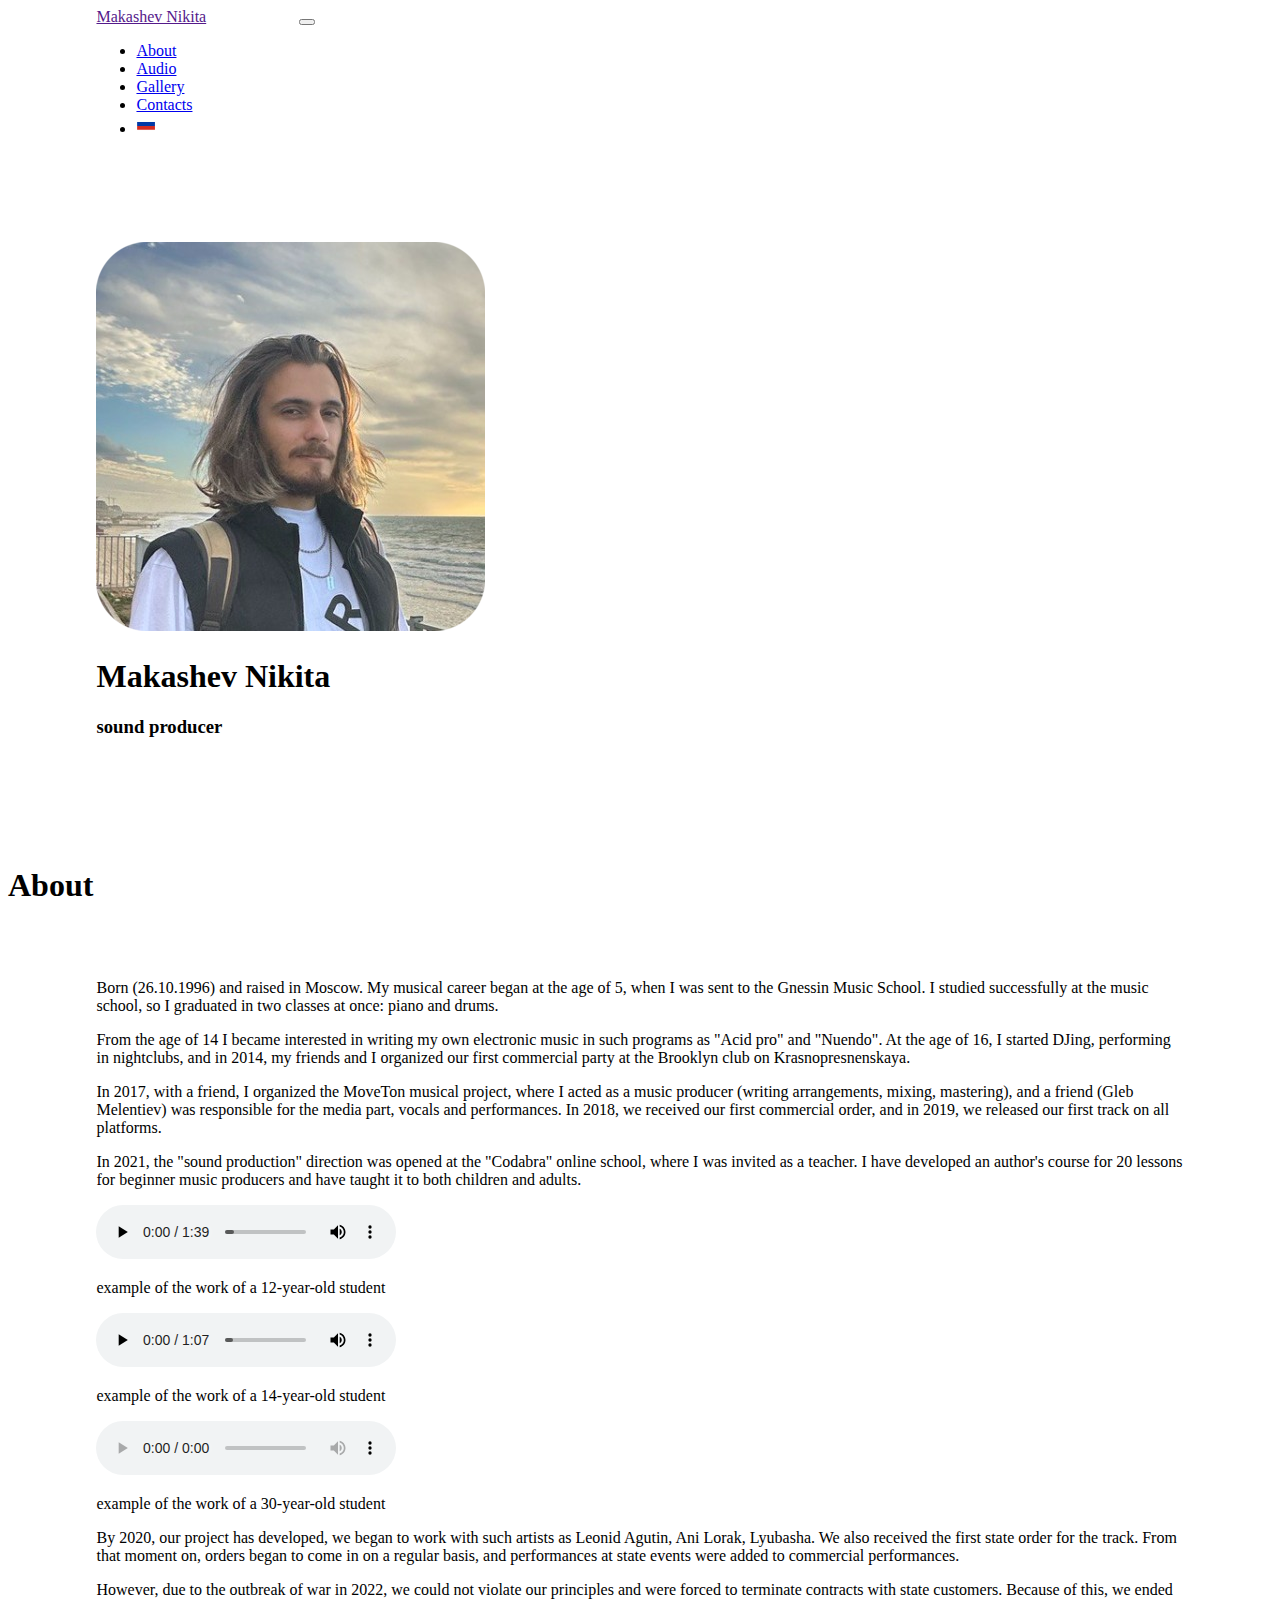
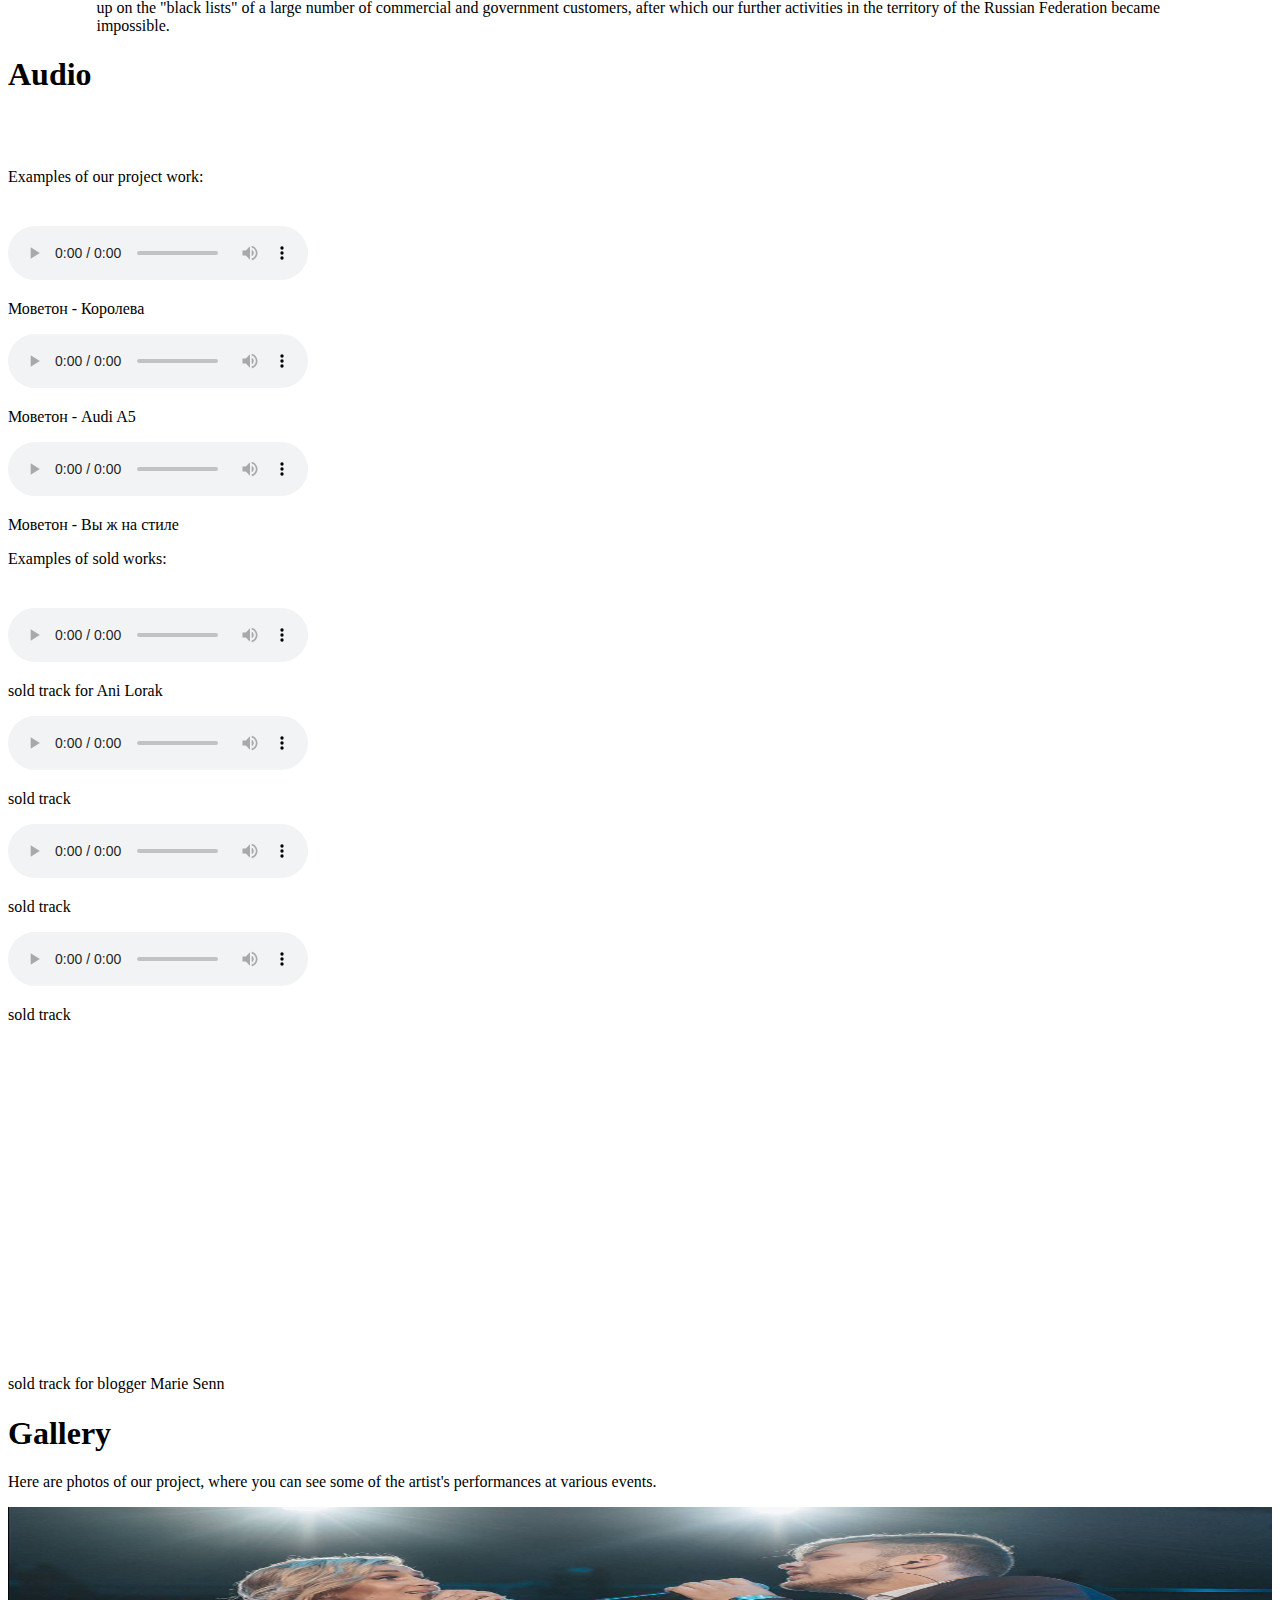
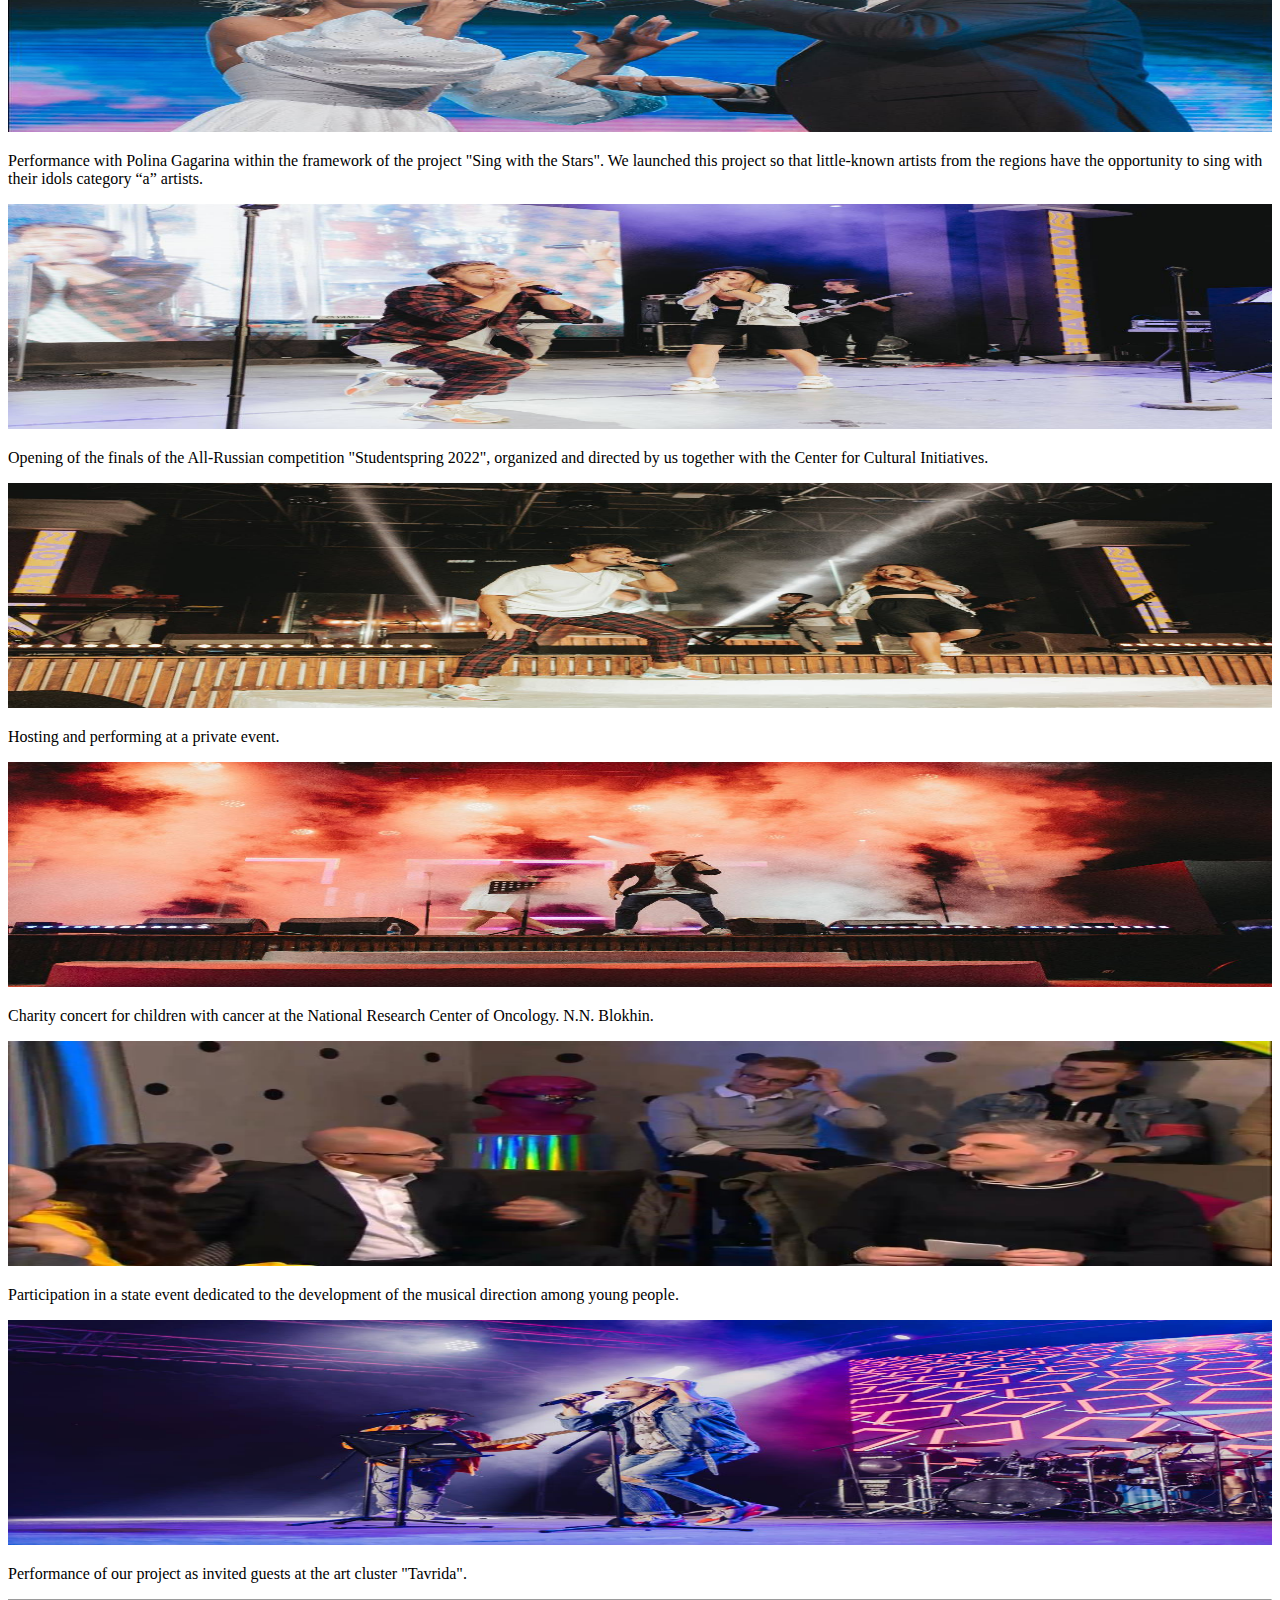
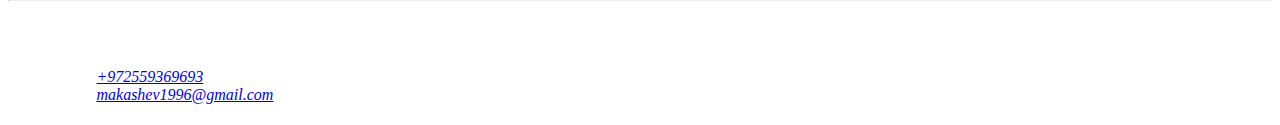
==== index-en.html @ 017f2c9c "add main files" ====
<!DOCTYPE html>
<html>

<head>
    <meta charset="utf-8">
    <title>Makashev</title>
    <link href="https://cdn.jsdelivr.net/npm/bootstrap@5.2.3/dist/css/bootstrap.min.css" rel="stylesheet"
        integrity="sha384-rbsA2VBKQhggwzxH7pPCaAqO46MgnOM80zW1RWuH61DGLwZJEdK2Kadq2F9CUG65" crossorigin="anonymous">
    <script src="https://cdn.jsdelivr.net/npm/bootstrap@5.2.3/dist/js/bootstrap.bundle.min.js"
        integrity="sha384-kenU1KFdBIe4zVF0s0G1M5b4hcpxyD9F7jL+jjXkk+Q2h455rYXK/7HAuoJl+0I4"
        crossorigin="anonymous"></script>
    <link rel="stylesheet" href="css/styles.css">
    <link rel="icon" href="images/favicon.ico">
</head>

<body>

    <nav class='navbar navbar-expand-lg navbar-light bg-light sticky-top'>
        <a class='navbar-brand nav-container' id="title-name" href=''>Makashev Nikita</a>
        <button class="navbar-toggler" type="button" data-bs-toggle="collapse" data-bs-target="#navbarSupportedContent"
            aria-controls="navbarSupportedContent" aria-expanded="false" aria-label="Toggle navigation">
            <span class="navbar-toggler-icon"></span>
        </button>
        <div class='collapse navbar-collapse nav-container' id='navbarSupportedContent'>

            <ul class='navbar-nav ms-auto'>
                <li class='nav-item'>
                    <a class='nav-link' href='#about-container'>About</a>
                </li>
                <li class='nav-item'>
                    <a class='nav-link' href='#audio-container'>Audio</a>
                </li>
                <li class='nav-item'>
                    <a class='nav-link' href='#gallery-container'>Gallery</a>
                </li>
                <li class='nav-item'>
                    <a class='nav-link' href='#contacts-container'>Contacts</a>
                </li>
                <li class='nav-item'>
                    <a class='nav-link' href='index.html'><img src="images/russia.png" alt="ru" height="20px"></a>
                </li>
            </ul>
        </div>
    </nav>


    <div class="top-container bg-light">
        <div class="row flex-lg-row-reverse align-items-center g-5 py-5">
            <div class="col-10 col-sm-8 col-lg-6">
                <img src="images/1172_oooo.plus.png" alt="profile-photo" class="d-block mx-lg-auto img-fluid">
            </div>
            <div class="col-lg-6">
                <h1 class='display-5 fw-bold lh-1 mb-3'>Makashev Nikita</h1>
                <h3>sound producer</h3>
            </div>
        </div>
    </div>



    <div class="py-5 text-center">
        <section class="py-5 text-center container" id="about-container">
            <h1 class="fw-light h1-about">About</h1>
        </section>
        <div class="album py-5 bg-light text-center nav-container">
            <div class="row">
                <div class="col-lg-6">
                    <p class="lead mb-4 text-center">Born (26.10.1996) and raised in Moscow. My musical career began at
                        the
                        age of 5, when I was sent to the Gnessin Music School. I studied successfully at the music
                        school,
                        so I graduated in two classes at once: piano and drums.
                    </p>
                </div>
                <div class="col-lg-6">
                </div>
            </div>
            <div class="row">
                <div class="col-lg-6">
                </div>
                <div class="col-lg-6">
                    <p class="lead mb-4 text-center">From the age of 14 I became interested in writing my own electronic
                        music in such programs as "Acid pro" and "Nuendo". At the age of 16, I started DJing, performing
                        in
                        nightclubs, and in 2014, my friends and I organized our first commercial party at the Brooklyn
                        club
                        on Krasnopresnenskaya.</p>
                </div>
            </div>
            <div class="row">
                <div class="col-lg-6">
                    <p class="lead mb-4 text-center">In 2017, with a friend, I organized the MoveTon musical project,
                        where
                        I acted as a music producer (writing arrangements, mixing, mastering), and a friend (Gleb
                        Melentiev)
                        was responsible for the media part, vocals and performances. In 2018, we received our first
                        commercial order, and in 2019, we released our first track on all platforms.</p>
                </div>
                <div class="col-lg-6">
                </div>
            </div>
            <div class="row">
                <div class="col-lg-6">
                </div>
                <div class="col-lg-6">
                    <p class="lead mb-4 text-center">In 2021, the "sound production" direction was opened at the
                        "Codabra"
                        online school, where I was invited as a teacher. I have developed an author's course for 20
                        lessons
                        for beginner music producers and have taught it to both children and adults.</p>
                    <audio controls>
                        <source src="audio/stulee Phonke.mp3" type="audio/mpeg">
                    </audio>
                    <p class="text-muted text-center">example of the work of a 12-year-old student</p> <audio controls>
                        <source src="audio/Bones_Losee (1).mp3" type="audio/mpeg">
                    </audio>
                    <p class="text-muted text-center">example of the work of a 14-year-old student</p> <audio controls>
                        <source src="audio/marat.mp3" type="audio/mpeg">
                    </audio>
                    <p class="text-muted text-center">example of the work of a 30-year-old student</p>
                </div>
            </div>
            <div class="row">
                <div class="col-lg-6">
                    <p class="lead mb-4 text-center">By 2020, our project has developed, we began to work with such
                        artists as Leonid Agutin, Ani Lorak, Lyubasha. We also received the first state order for the
                        track. From that moment on, orders began to come in on a regular basis, and performances at
                        state events were added to commercial performances.</p>
                </div>
                <div class="col-lg-6">
                </div>
            </div>
            <div class="row">
                <div class="col-lg-6">
                </div>
                <div class="col-lg-6">
                    <p class="lead mb-4 text-center">However, due to the outbreak of war in 2022, we could not violate
                        our
                        principles and were forced to terminate contracts with state customers. Because of this, we
                        ended up
                        on the "black lists" of a large number of commercial and government customers, after which our
                        further activities in the territory of the Russian Federation became impossible.</p>
                </div>
            </div>
        </div>

    </div>
    <div>
        <section class="py-5 text-center container" id="audio-container">
            <h1 class="fw-light h1-about">Audio</h1>
        </section>

        <div class="album py-5 bg-light text-center">
            <div class="container">
                <div class="row">
                    <div class="col-lg-6">
                        <p class="lead text-center header-margin">Examples of our project work:</p>
                        <audio controls>
                            <source src="audio/AUD-20220927-WA0047.mp3" type="audio/mpeg">
                        </audio>
                        <p class="text-muted text-center">Моветон - Королева</p>
                        <audio controls>
                            <source src="audio/Audi A5 mstr (МовеТон).mp3" type="audio/mpeg">
                        </audio>
                        <p class="text-muted text-center">Моветон - Audi A5</p>
                        <audio controls>
                            <source src="audio/Moveton - Вы ж на стиле (master).mp3" type="audio/mpeg">
                        </audio>
                        <p class="text-muted text-center">Моветон - Вы ж на стиле</p>
                    </div>
                    <div class="col-lg-6">
                        <p class="lead text-center header-margin">Examples of sold works:</p>
                        <audio controls>
                            <source src="audio/moric.mp3" type="audio/mpeg">
                        </audio>
                        <p class="text-muted text-center">sold track for Ani Lorak</p>
                        <audio controls>
                            <source src="audio/obezorujen_demo2.mp3" type="audio/mpeg">
                        </audio>
                        <p class="text-muted text-center">sold track</p>
                        <audio controls>
                            <source src="audio/problemy_demo.mp3" type="audio/mpeg">
                        </audio>
                        <p class="text-muted text-center">sold track</p>
                        <audio controls>
                            <source src="audio/Вхлам.mp3" type="audio/mpeg">
                        </audio>
                        <p class="text-muted text-center">sold track</p>
                    </div>
                </div>



                <iframe width="560" height="315" src="https://www.youtube.com/embed/wy8k4wtKGQA"
                    title="YouTube video player" frameborder="0"
                    allow="accelerometer; autoplay; clipboard-write; encrypted-media; gyroscope; picture-in-picture; web-share"
                    allowfullscreen></iframe>
                <p class="text-muted text-center">sold track for blogger Marie Senn</p>
            </div>
        </div>
    </div>

    <main>

        <section class="py-5 text-center container" id="gallery-container">
            <div class="row py-lg-5">
                <div class="col-lg-6 col-md-8 mx-auto">
                    <h1 class="fw-light">Gallery</h1>
                    <p class="lead text-muted">Here are photos of our project, where you can see some of the artist's
                        performances at various events.</p>

                </div>
            </div>
        </section>

        <div class="album py-5 bg-light">
            <div class="container">

                <div class="row row-cols-1 row-cols-sm-2 row-cols-md-3 g-3">
                    <div class="col">
                        <div class="card shadow-sm">
                            <img src="images/Photo 1.jpg" alt="gagarina" class="scale rounded" width="100%"
                                height="225">

                            <div class="card-body">
                                <p class="card-text">Performance with Polina Gagarina within the framework of the
                                    project "Sing with the Stars". We launched this project so that little-known artists
                                    from the regions have the opportunity to sing with their idols category “a” artists.
                                </p>

                            </div>
                        </div>
                    </div>
                    <div class="col">
                        <div class="card shadow-sm">
                            <img src="images/msg671418283-160992.jpg" alt="qqq" class="scale rounded" width="100%"
                                height="225">

                            <div class="card-body">
                                <p class="card-text">Opening of the finals of the All-Russian competition "Studentspring
                                    2022", organized and directed by us together with the Center for Cultural
                                    Initiatives.</p>

                            </div>
                        </div>
                    </div>
                    <div class="col">
                        <div class="card shadow-sm">
                            <img src="images/msg671418283-160993.jpg" alt="www" class="scale rounded" width="100%"
                                height="225">

                            <div class="card-body">
                                <p class="card-text">Hosting and performing at a private event.</p>

                            </div>
                        </div>
                    </div>

                    <div class="col">
                        <div class="card shadow-sm">
                            <img src="images/msg671418283-160994.jpg" alt="eee" class="scale rounded" width="100%"
                                height="225">

                            <div class="card-body">
                                <p class="card-text">Charity concert for children with cancer at the National Research
                                    Center of Oncology. N.N. Blokhin.</p>

                            </div>
                        </div>
                    </div>
                    <div class="col">
                        <div class="card shadow-sm">
                            <img src="images/photo1676751875.jpeg" alt="rrr" class="scale rounded" width="100%"
                                height="225">
                            <div class="card-body">
                                <p class="card-text">Participation in a state event dedicated to the development of the
                                    musical direction among young people.</p>

                            </div>
                        </div>
                    </div>
                    <div class="col">
                        <div class="card shadow-sm">
                            <img src="images/msg671418283-160998.jpg" alt="ttt" class="scale rounded" width="100%"
                                height="225">

                            <div class="card-body">
                                <p class="card-text">Performance of our project as invited guests at the art cluster
                                    "Tavrida".</p>

                            </div>
                        </div>
                    </div>
                </div>
            </div>
        </div>

    </main>

    <hr class="hr-margin">

    <div class="bottom-container bg-dark" id="contacts-container">
        <address>
            <strong>Contacts</strong><br>
            Bayit Vagan, 8<br>
            Bat Yam, Israel<br>
            <a class="links" href="tel:+972559369693"><em>+972559369693</em></a><br>
            <a href="mailto:makashev1996@gmail.com">makashev1996@gmail.com</a>
        </address>
    </div>

</body>

</html>
---- css/styles.css ----
.top-container {
    padding: 7% 7%;
}

.scale {
    transition: 1s; /* Время эффекта */
   }

.scale:hover {
    transform: scale(1.5); /* Увеличиваем масштаб */
   }

.h1-about {
    margin-bottom: 75px;
}

.header-margin {
    margin-bottom: 40px;
}

.nav-container {
    padding: 0 7%;
}

.width-container {
    margin-left: 0;
    margin-right: 0;
}

.hr-margin {
    margin: 0;
}

.bottom-container {
    padding: 1% 7%;
    color: white;
}
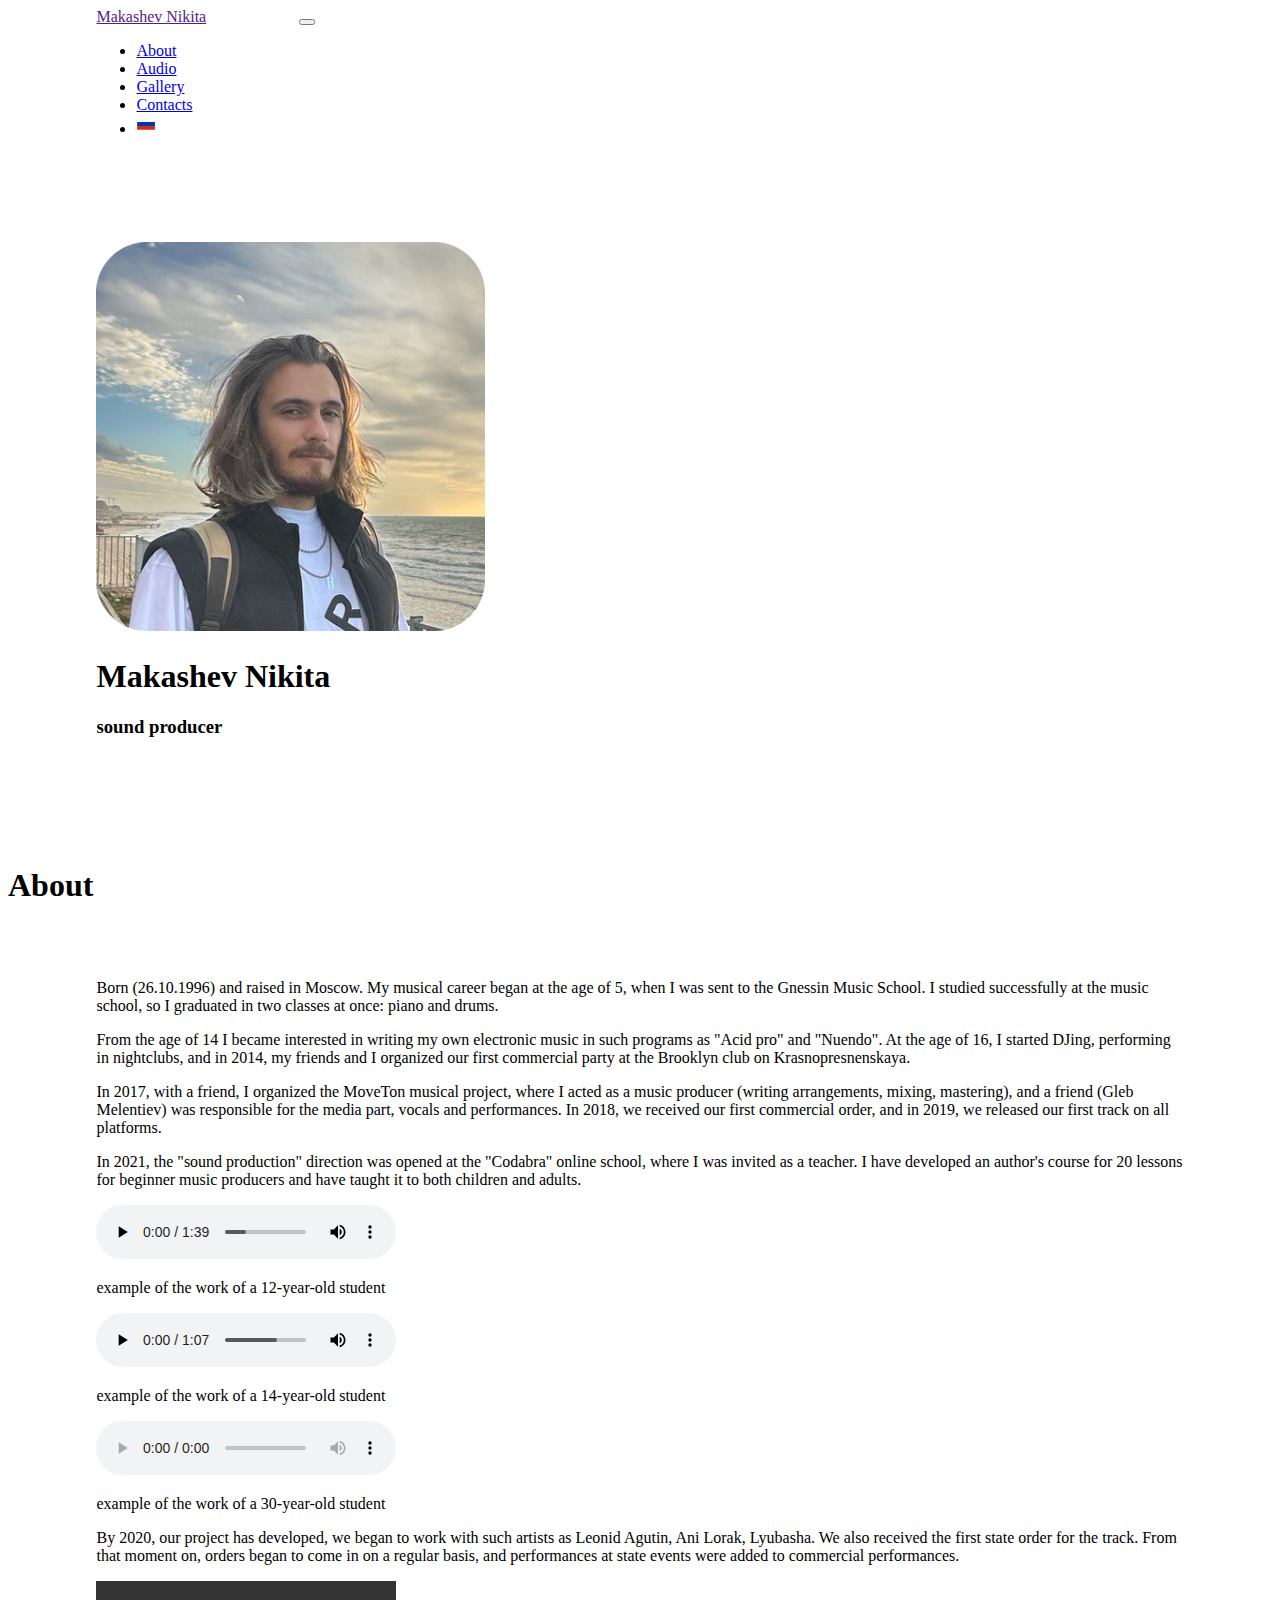
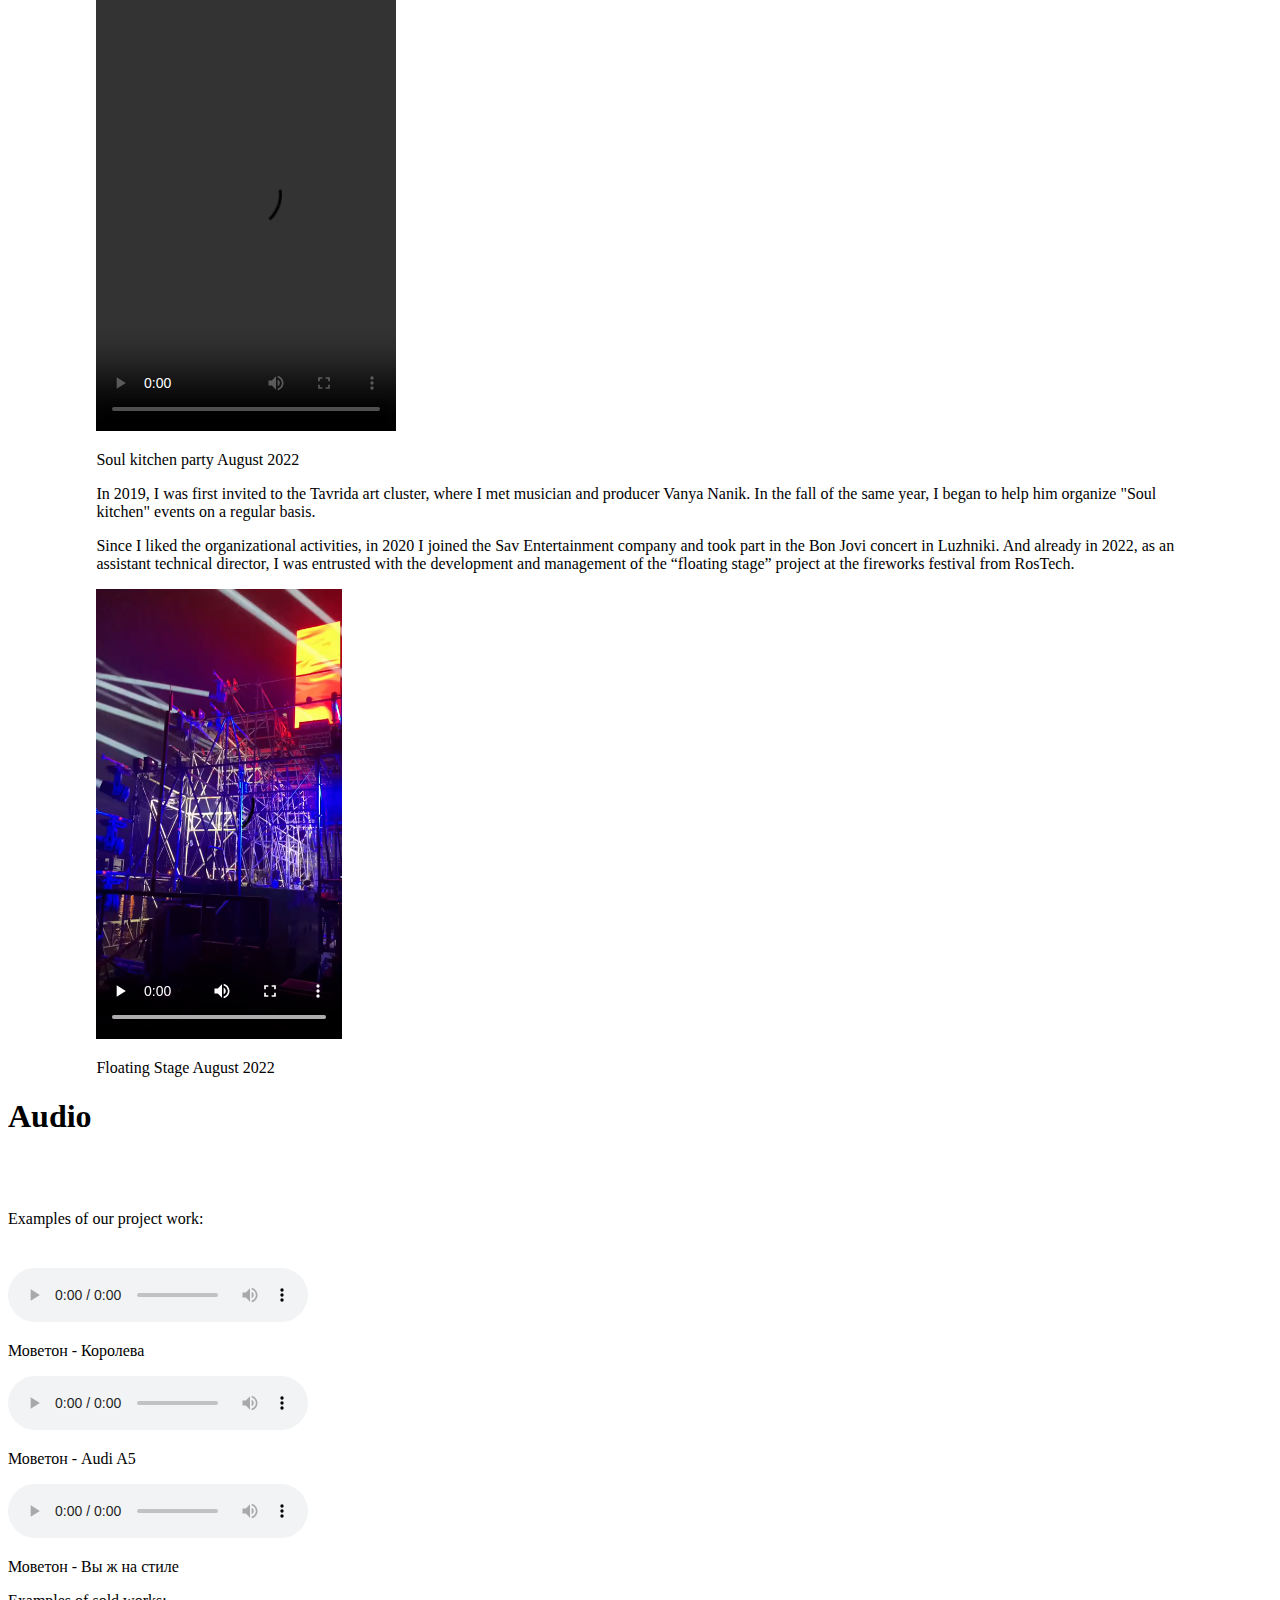
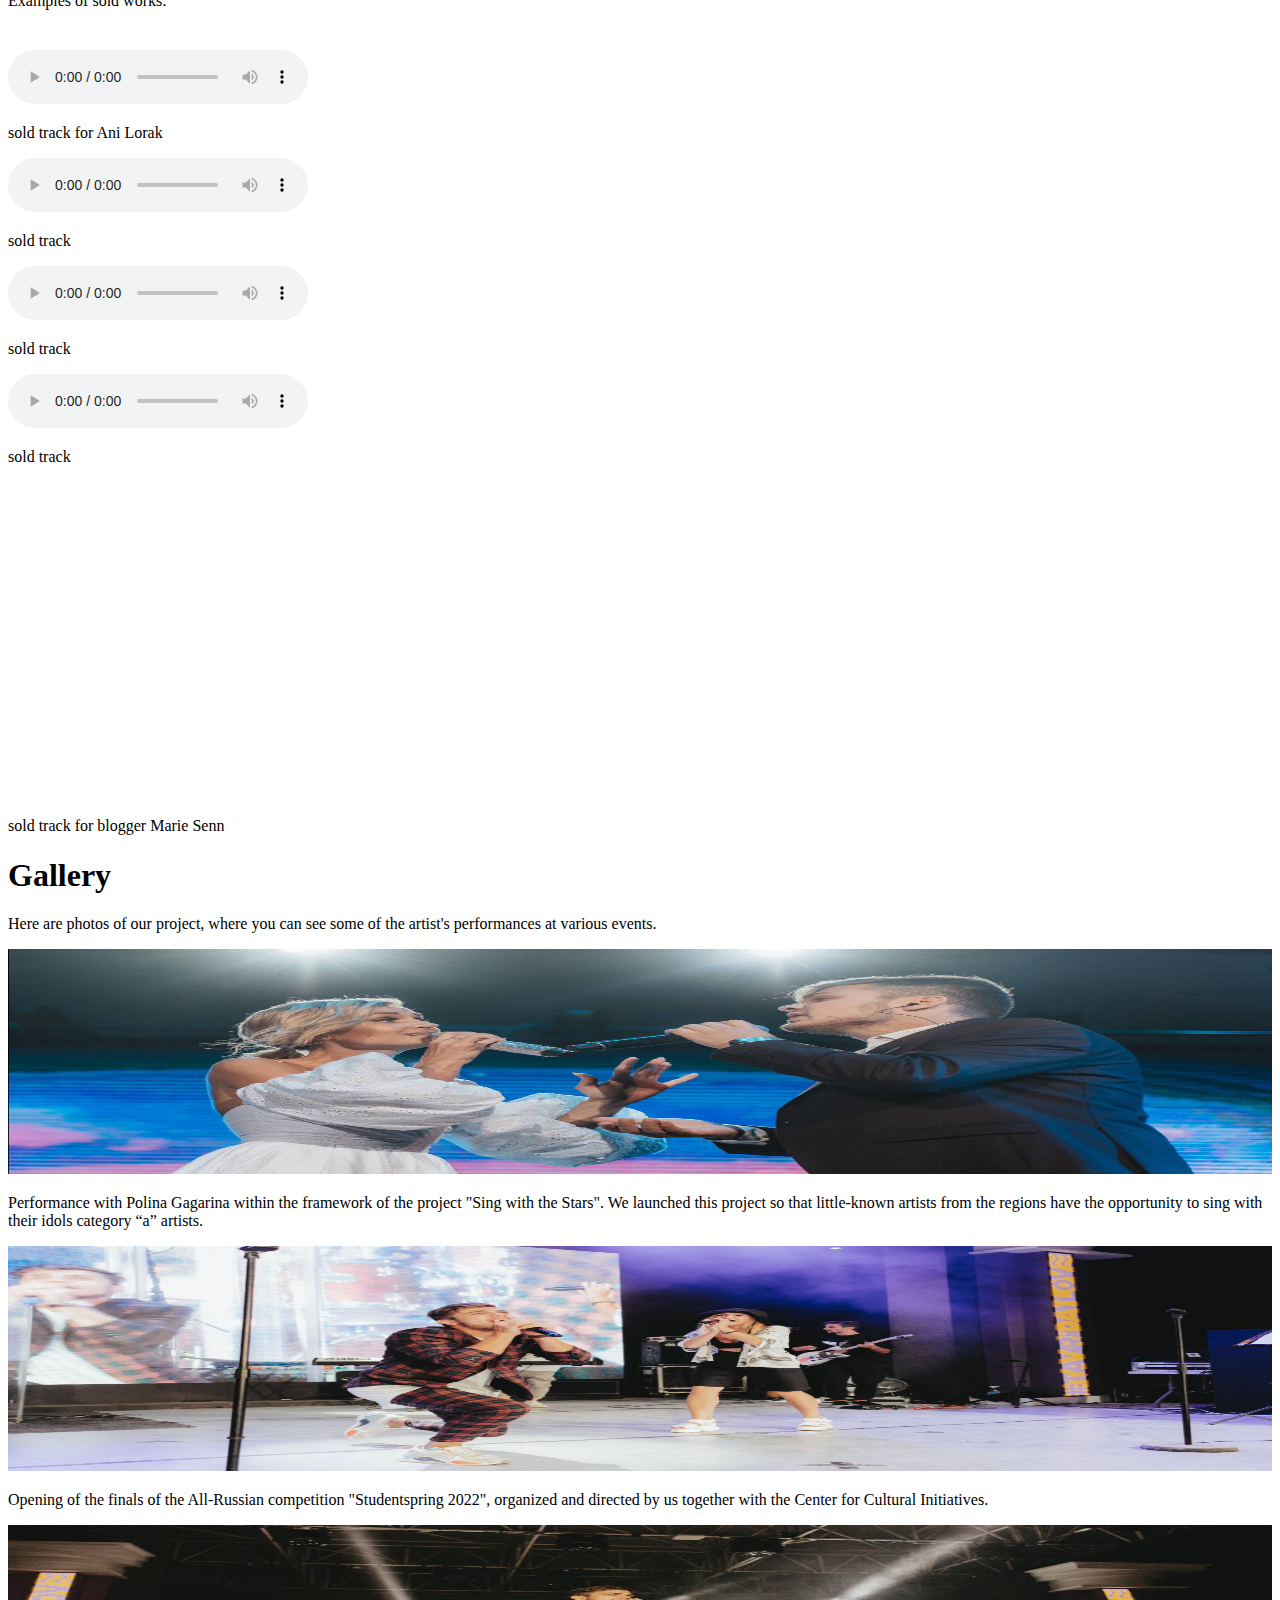
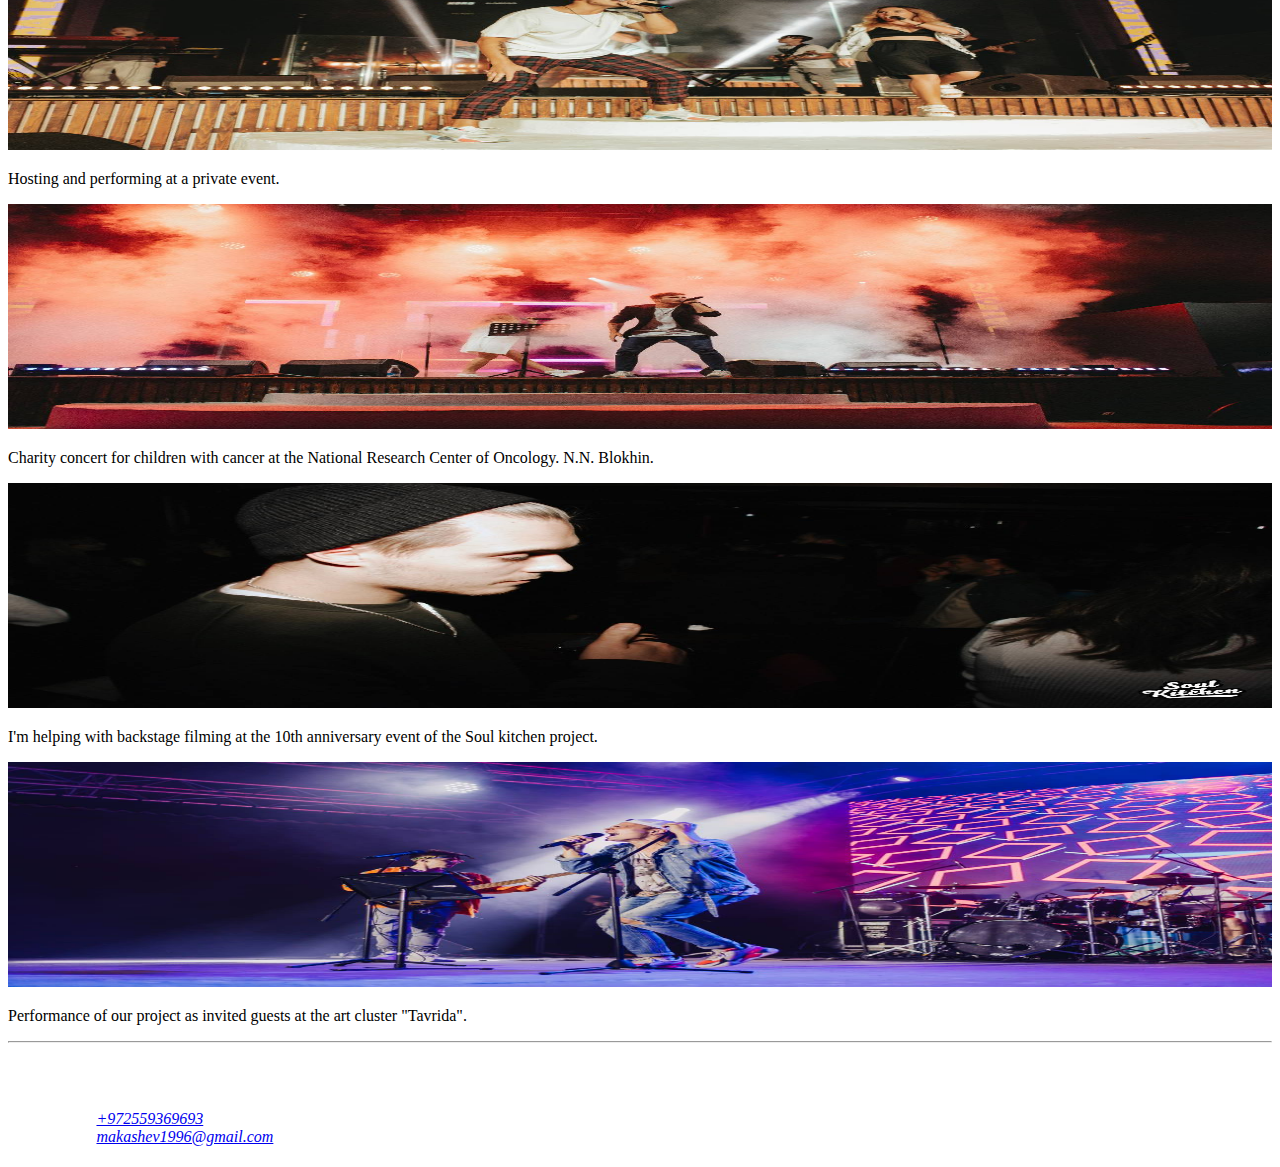
==== commit a3d7d810: "some changes" ====
--- a/index-en.html
+++ b/index-en.html
@@ -132,14 +132,30 @@
             </div>
             <div class="row">
                 <div class="col-lg-6">
-                </div>
-                <div class="col-lg-6">
-                    <p class="lead mb-4 text-center">However, due to the outbreak of war in 2022, we could not violate
-                        our
-                        principles and were forced to terminate contracts with state customers. Because of this, we
-                        ended up
-                        on the "black lists" of a large number of commercial and government customers, after which our
-                        further activities in the territory of the Russian Federation became impossible.</p>
+                    <video controls class="video-nanik">
+                        <source src="video/IMG_0927.mp4" type="video/mp4">
+                    </video>
+                    <p class="text-muted text-center">Soul kitchen party August 2022</p>
+                </div>
+                <div class="col-lg-6">
+                    <p class="lead mb-4 text-center">In 2019, I was first invited to the Tavrida art cluster, where I
+                        met musician and producer Vanya Nanik. In the fall of the same year, I began to help him
+                        organize "Soul kitchen" events on a regular basis.</p>
+                </div>
+            </div>
+            <div class="row">
+                <div class="col-lg-6">
+                    <p class="lead mb-4 text-center">Since I liked the organizational activities, in 2020 I joined the
+                        Sav Entertainment company and took part in the Bon Jovi concert in Luzhniki. And already in
+                        2022, as an assistant technical director, I was entrusted with the development and management of
+                        the “floating stage” project at the fireworks festival from RosTech.
+                    </p>
+                </div>
+                <div class="col-lg-6">
+                    <video controls class="video-nanik">
+                        <source src="video/video5454025488534087635.mp4" type="video/mp4">
+                    </video>
+                    <p class="text-muted text-center">Floating Stage August 2022</p>
                 </div>
             </div>
         </div>
@@ -270,11 +286,11 @@
                     </div>
                     <div class="col">
                         <div class="card shadow-sm">
-                            <img src="images/photo1676751875.jpeg" alt="rrr" class="scale rounded" width="100%"
-                                height="225">
-                            <div class="card-body">
-                                <p class="card-text">Participation in a state event dedicated to the development of the
-                                    musical direction among young people.</p>
+                            <img src="images/msg591767928-163464.jpg" alt="rrr" class="scale rounded" width="100%"
+                                height="225">
+                            <div class="card-body">
+                                <p class="card-text">I'm helping with backstage filming at the 10th anniversary event of
+                                    the Soul kitchen project.</p>
 
                             </div>
                         </div>
--- a/css/styles.css
+++ b/css/styles.css
@@ -35,4 +35,9 @@
 .bottom-container {
     padding: 1% 7%;
     color: white;
+}
+
+.video-nanik {
+    height: 450px;
+    margin: 0;
 }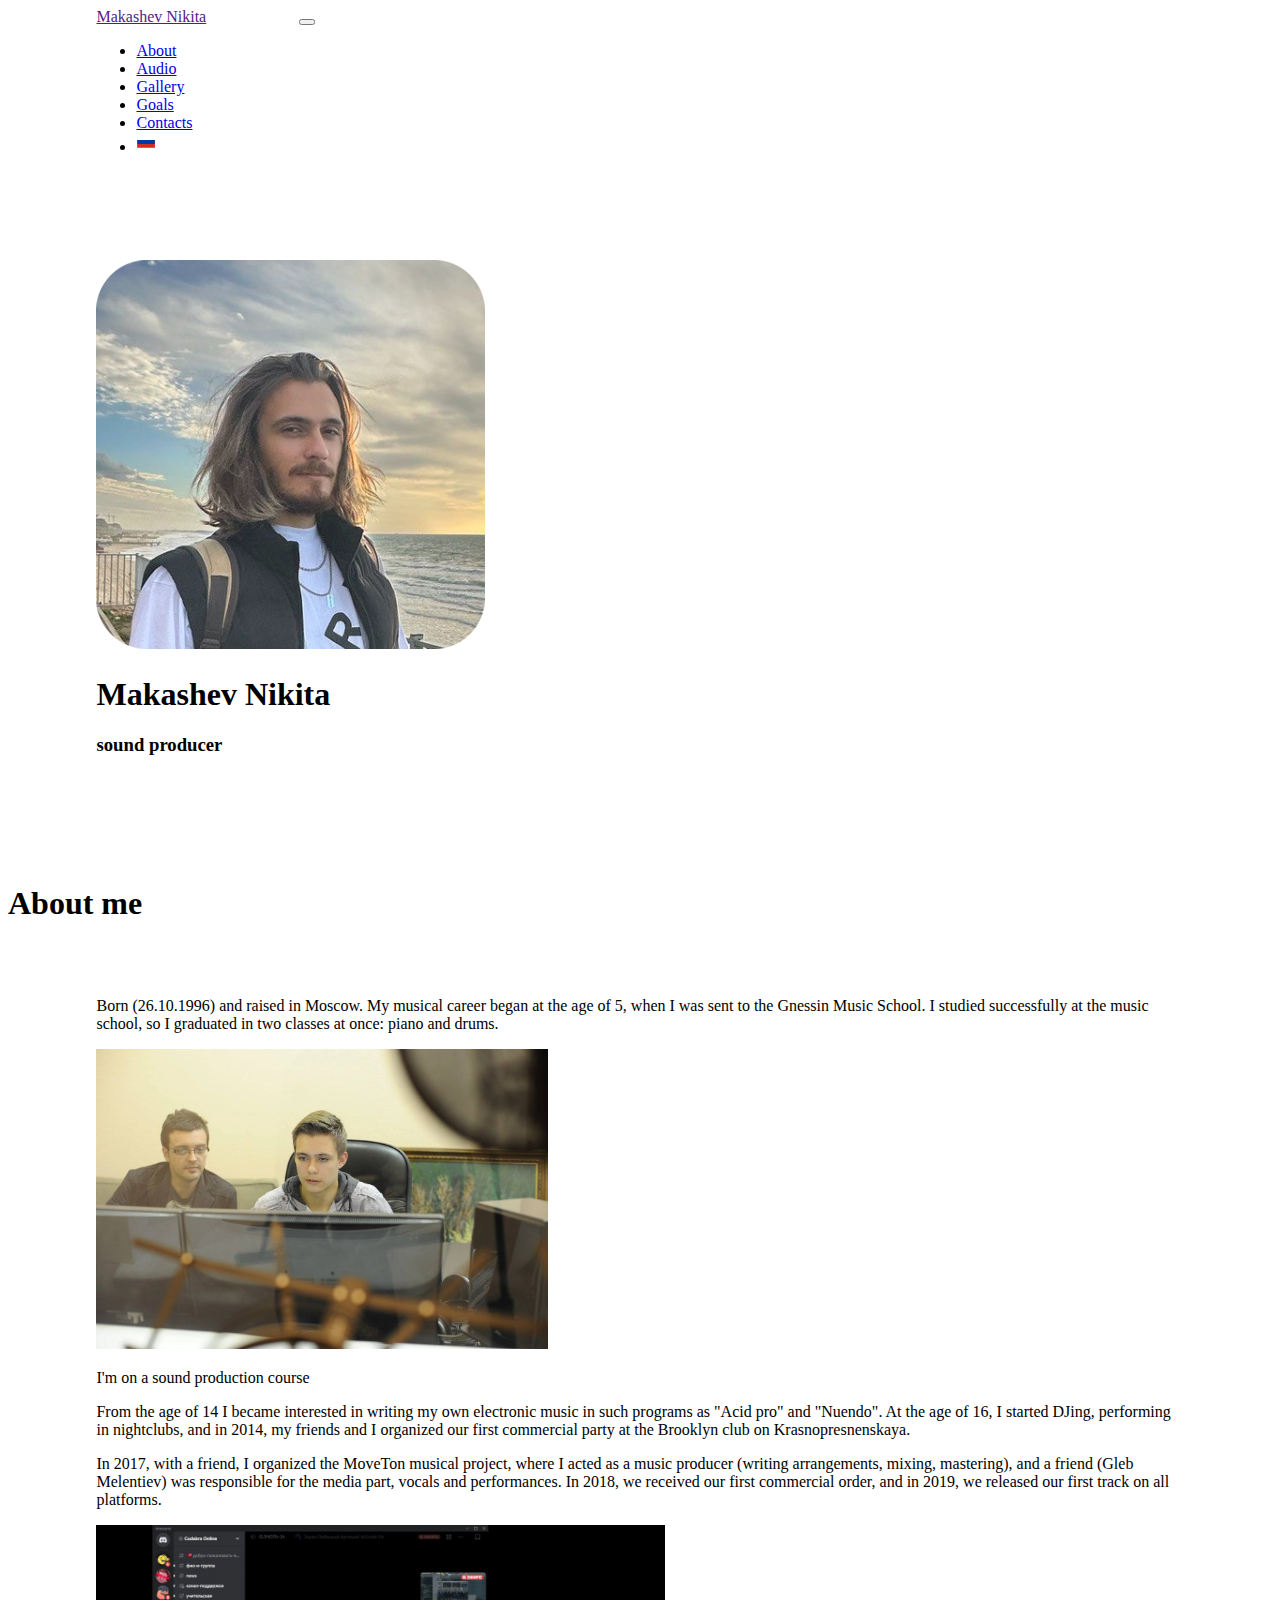
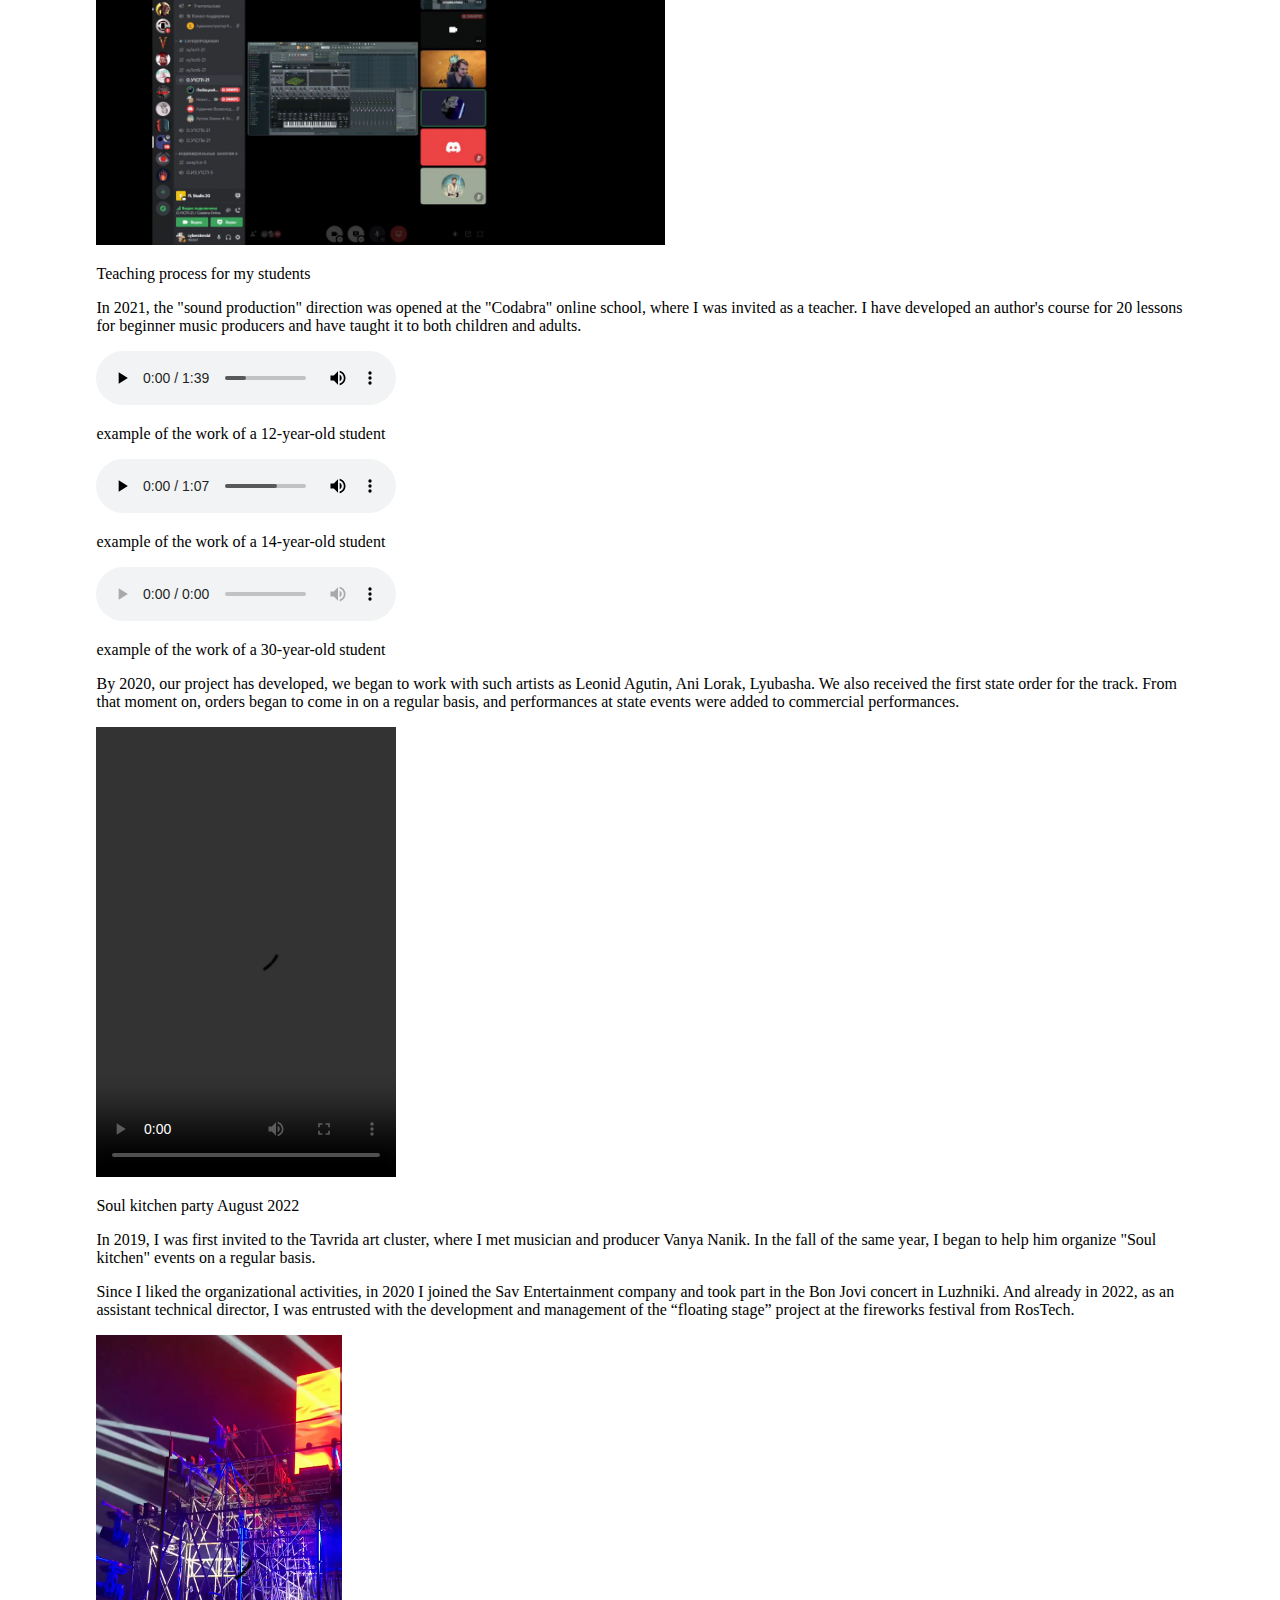
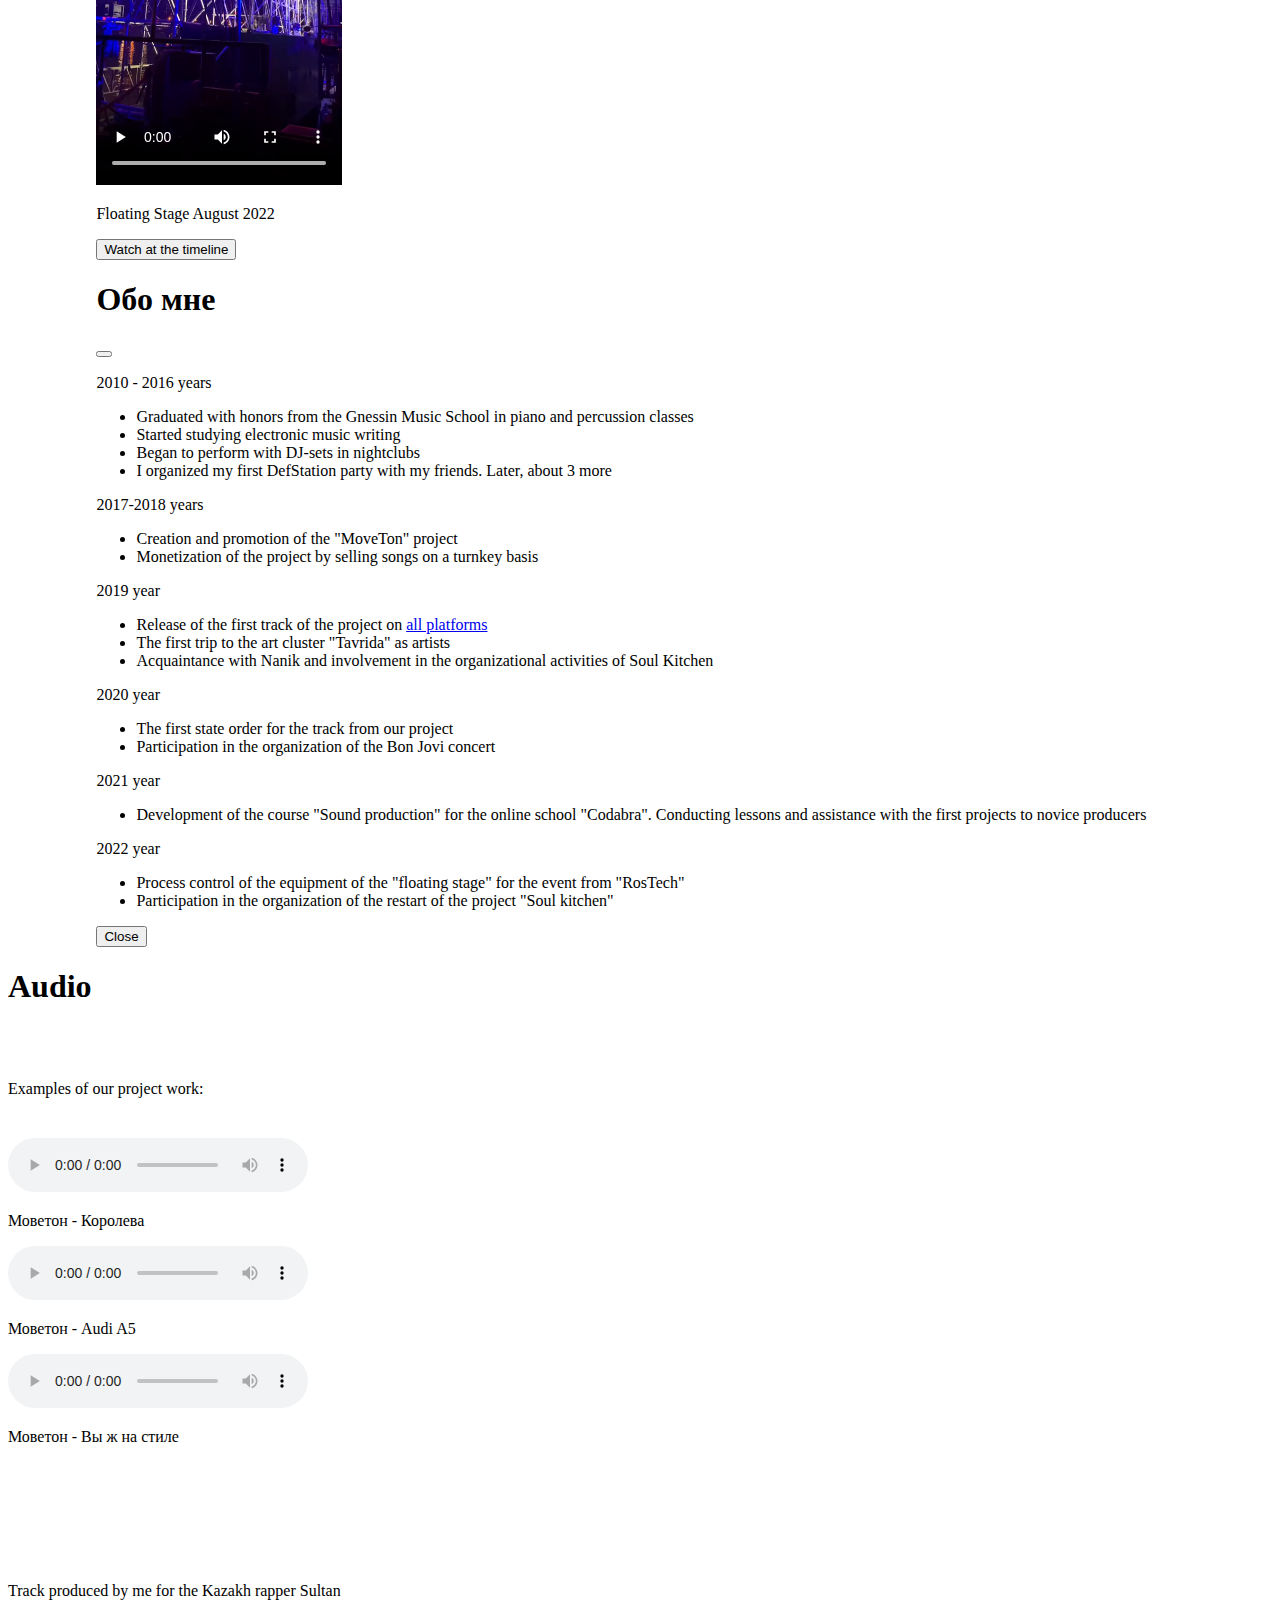
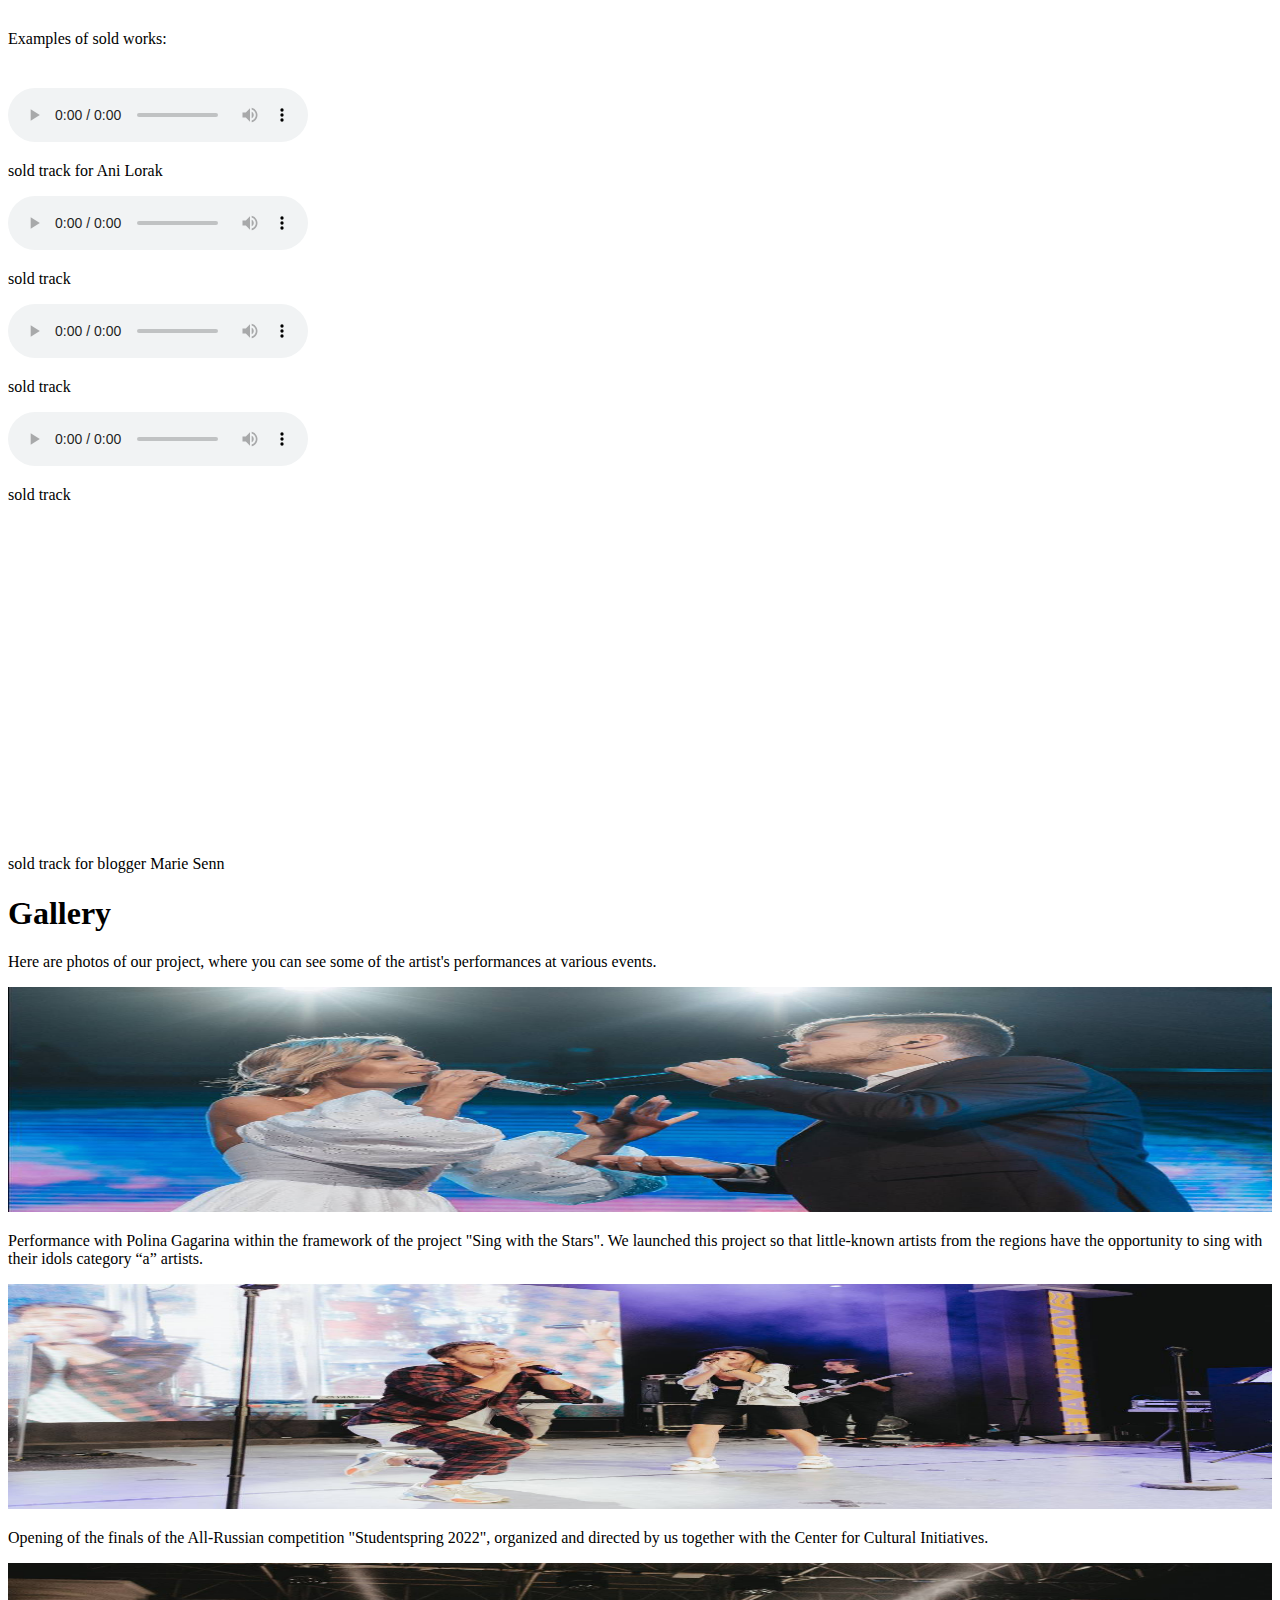
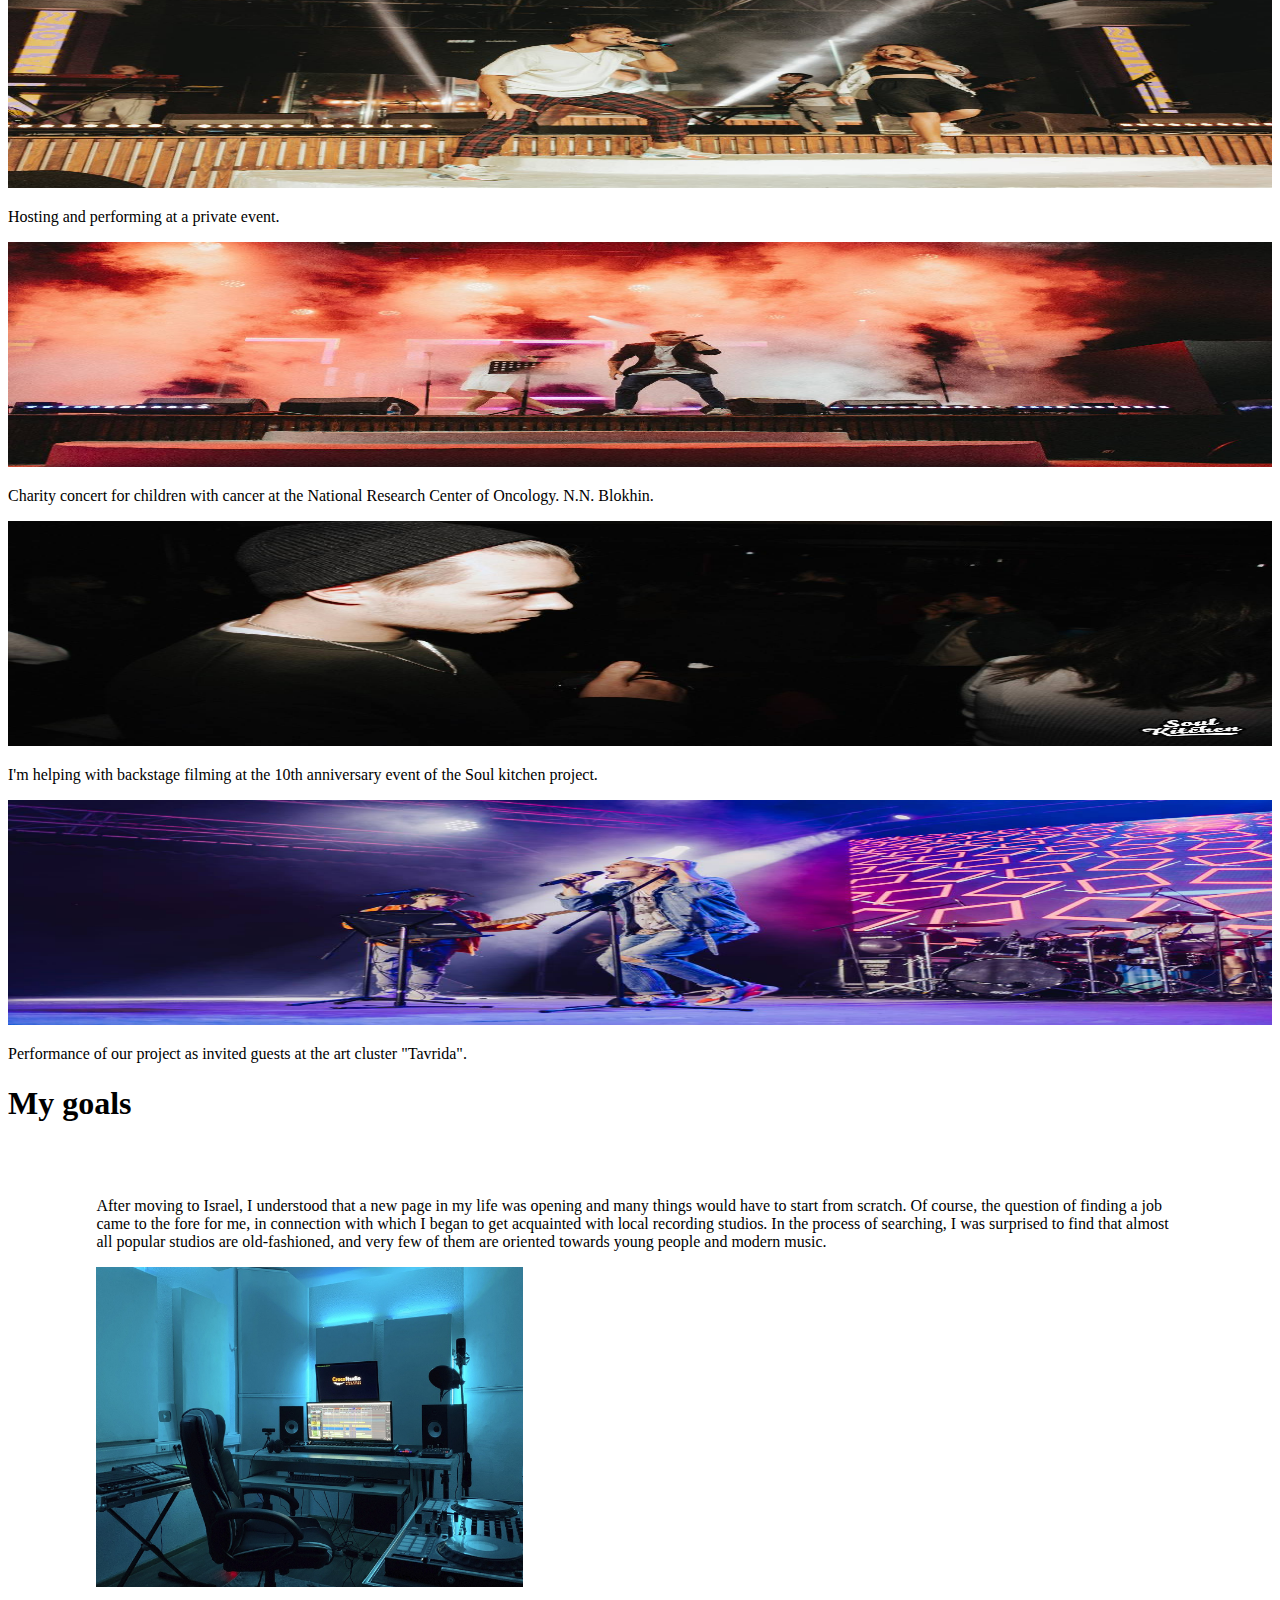
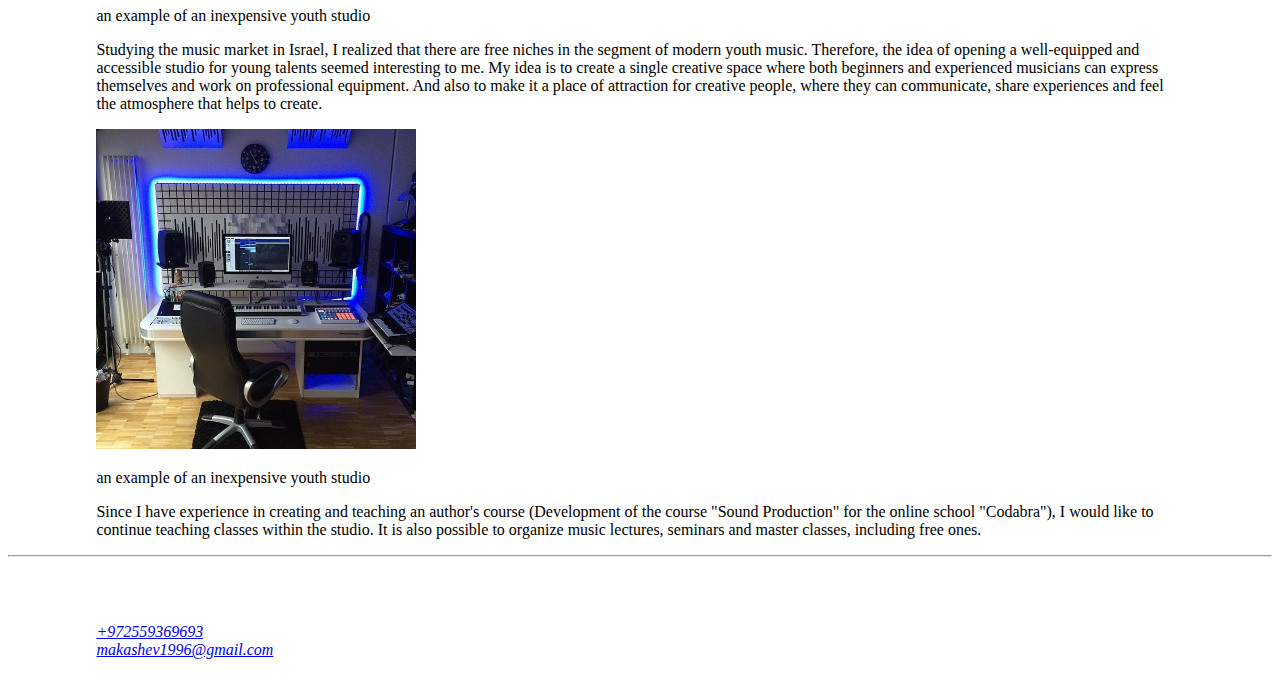
==== commit 206889d7: "1.0.0" ====
--- a/index-en.html
+++ b/index-en.html
@@ -33,6 +33,9 @@
                 <li class='nav-item'>
                     <a class='nav-link' href='#gallery-container'>Gallery</a>
                 </li>
+                <li class="nav-item">
+                    <a class='nav-link' href="#targets-container">Goals</a>
+                  </li>
                 <li class='nav-item'>
                     <a class='nav-link' href='#contacts-container'>Contacts</a>
                 </li>
@@ -60,7 +63,7 @@
 
     <div class="py-5 text-center">
         <section class="py-5 text-center container" id="about-container">
-            <h1 class="fw-light h1-about">About</h1>
+            <h1 class="fw-light h1-about">About me</h1>
         </section>
         <div class="album py-5 bg-light text-center nav-container">
             <div class="row">
@@ -77,6 +80,8 @@
             </div>
             <div class="row">
                 <div class="col-lg-6">
+                    <img class="scale rounded" src="images/photo1677263808.jpeg" alt="edu-me" height="300">
+                    <p class="text-muted text-center">I'm on a sound production course</p>
                 </div>
                 <div class="col-lg-6">
                     <p class="lead mb-4 text-center">From the age of 14 I became interested in writing my own electronic
@@ -101,6 +106,8 @@
             </div>
             <div class="row">
                 <div class="col-lg-6">
+                    <img class="scale rounded" src="images/photo1677268648.jpeg" alt="edu-me" height="320">
+                    <p class="text-muted text-center">Teaching process for my students</p>
                 </div>
                 <div class="col-lg-6">
                     <p class="lead mb-4 text-center">In 2021, the "sound production" direction was opened at the
@@ -158,6 +165,67 @@
                     <p class="text-muted text-center">Floating Stage August 2022</p>
                 </div>
             </div>
+
+            <!-- Button trigger modal -->
+            <button type="button" class="btn btn-primary" data-bs-toggle="modal" data-bs-target="#exampleModal">
+                Watch at the timeline
+            </button>
+
+            <!-- Modal -->
+            <div class="modal fade" id="exampleModal" tabindex="-1" aria-labelledby="exampleModalLabel"
+                aria-hidden="true">
+                <div class="modal-dialog modal-dialog-centered modal-dialog-scrollable">
+                    <div class="modal-content">
+                        <div class="modal-header">
+                            <h1 class="modal-title fs-5" id="exampleModalLabel">Обо мне</h1>
+                            <button type="button" class="btn-close" data-bs-dismiss="modal" aria-label="Close"></button>
+                        </div>
+                        <div class="modal-body">
+                            <p>2010 - 2016 years</p>
+                            <ul>
+                                <li>Graduated with honors from the Gnessin Music School in piano and percussion classes
+                                </li>
+                                <li>Started studying electronic music writing</li>
+                                <li>Began to perform with DJ-sets in nightclubs</li>
+                                <li>I organized my first DefStation party with my friends. Later, about 3 more</li>
+                            </ul>
+                            <p>2017-2018 years</p>
+                            <ul>
+                                <li>Creation and promotion of the "MoveTon" project</li>
+                                <li>Monetization of the project by selling songs on a turnkey basis</li>
+                            </ul>
+                            <p>2019 year</p>
+                            <ul>
+                                <li>Release of the first track of the project on <a
+                                        href="https://band.link/moveton_audi">all platforms</a></li>
+                                <li>The first trip to the art cluster "Tavrida" as artists</li>
+                                <li>Acquaintance with Nanik and involvement in the organizational activities of Soul
+                                    Kitchen</li>
+                            </ul>
+                            <p>2020 year</p>
+                            <ul>
+                                <li>The first state order for the track from our project</li>
+                                <li>Participation in the organization of the Bon Jovi concert</li>
+                            </ul>
+                            <p>2021 year</p>
+                            <ul>
+                                <li>Development of the course "Sound production" for the online school "Codabra".
+                                    Conducting lessons and assistance with the first projects to novice producers</li>
+                            </ul>
+                            <p>2022 year</p>
+                            <ul>
+                                <li>Process control of the equipment of the "floating stage" for the event from
+                                    "RosTech"</li>
+                                <li>Participation in the organization of the restart of the project "Soul kitchen"</li>
+                            </ul>
+                        </div>
+                        <div class="modal-footer">
+                            <button type="button" class="btn btn-secondary" data-bs-dismiss="modal">Close</button>
+                        </div>
+                    </div>
+                </div>
+            </div>
+
         </div>
 
     </div>
@@ -183,6 +251,13 @@
                             <source src="audio/Moveton - Вы ж на стиле (master).mp3" type="audio/mpeg">
                         </audio>
                         <p class="text-muted text-center">Моветон - Вы ж на стиле</p>
+                        <iframe style="border-radius:12px"
+                            src="https://open.spotify.com/embed/track/2KH48Nqee3KKk4St0YvOMa?utm_source=generator"
+                            width="69.6%" height="100" frameBorder="0" allowfullscreen=""
+                            allow="autoplay; clipboard-write; encrypted-media; fullscreen; picture-in-picture"
+                            loading="lazy"></iframe>
+                        <p class="text-muted text-center sult-marg">Track produced by me for the Kazakh rapper Sultan
+                        </p>
                     </div>
                     <div class="col-lg-6">
                         <p class="lead text-center header-margin">Examples of sold works:</p>
@@ -312,6 +387,54 @@
         </div>
 
     </main>
+
+    <div class="marg-bott">
+        <section class="py-5 text-center container" id="targets-container">
+            <h1 class="fw-light h1-about">My goals</h1>
+        </section>
+        <div class="album py-5 bg-light nav-container">
+            <div class="row">
+                <div class="col-lg-6">
+                    <p class="lead mb-4 modal-body">After moving to Israel, I understood that a new page in my life was
+                        opening and many things would have to start from scratch. Of course, the question of finding a
+                        job came to the fore for me, in connection with which I began to get acquainted with local
+                        recording studios. In the process of searching, I was surprised to find that almost all popular
+                        studios are old-fashioned, and very few of them are oriented towards young people and modern
+                        music.</p>
+                </div>
+                <div class="col-lg-6">
+                    <img class="scale rounded" src="images/CrocoStudio-06-1.jpg" alt="stud1" height="320">
+                    <p class="text-muted">an example of an inexpensive youth studio</p>
+                </div>
+            </div>
+            <div class="row">
+                <div class="col-lg-6">
+                    <p class="lead mb-4 modal-body">Studying the music market in Israel, I realized that there are free
+                        niches in the segment of modern youth music. Therefore, the idea of ​​opening a well-equipped
+                        and accessible studio for young talents seemed interesting to me. My idea is to create a single
+                        creative space where both beginners and experienced musicians can express themselves and work on
+                        professional equipment. And also to make it a place of attraction for creative people, where
+                        they can communicate, share experiences and feel the atmosphere that helps to create.</p>
+                </div>
+                <div class="col-lg-6">
+                    <img class="scale rounded" src="images/fb6660b44d5acbfe69033d3e14f88bea.png" alt="stud2"
+                        height="320">
+                    <p class="text-muted">an example of an inexpensive youth studio</p>
+                </div>
+            </div>
+            <div class="row">
+                <div class="col-lg-6">
+                    <p class="lead mb-4 modal-body">Since I have experience in creating and teaching an author's course
+                        (Development of the course "Sound Production" for the online school "Codabra"), I would like to
+                        continue teaching classes within the studio. It is also possible to organize music lectures,
+                        seminars and master classes, including free ones.
+                    </p>
+                </div>
+                <div class="col-lg-6">
+                </div>
+            </div>
+        </div>
+    </div>
 
     <hr class="hr-margin">
 
--- a/css/styles.css
+++ b/css/styles.css
@@ -40,4 +40,21 @@
 .video-nanik {
     height: 450px;
     margin: 0;
+}
+
+.modal-body {
+    text-align: left;
+}
+
+.profphoto {
+    height: 450px;
+}
+
+.marg-bott {
+    margin-bottom: 0;
+    padding-bottom: 0;
+}
+
+.sult-marg {
+    margin-bottom: 30px;
 }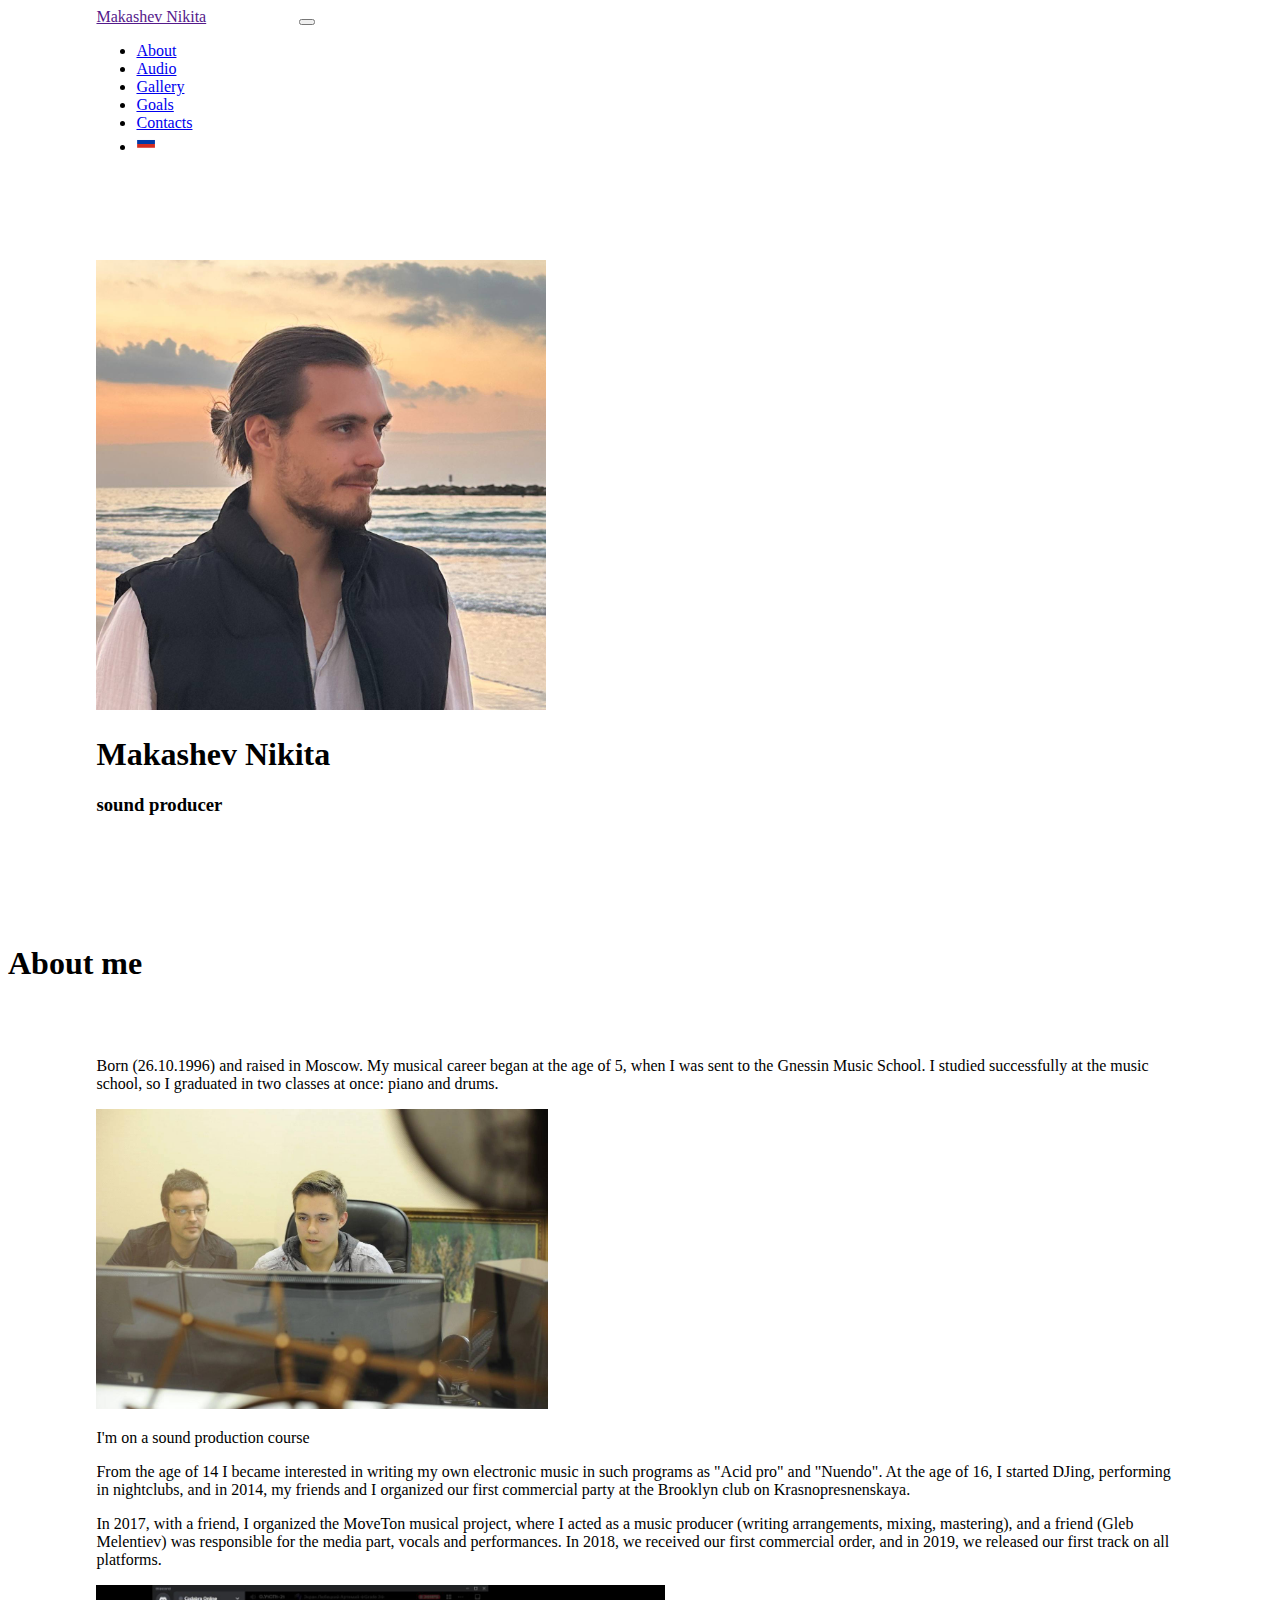
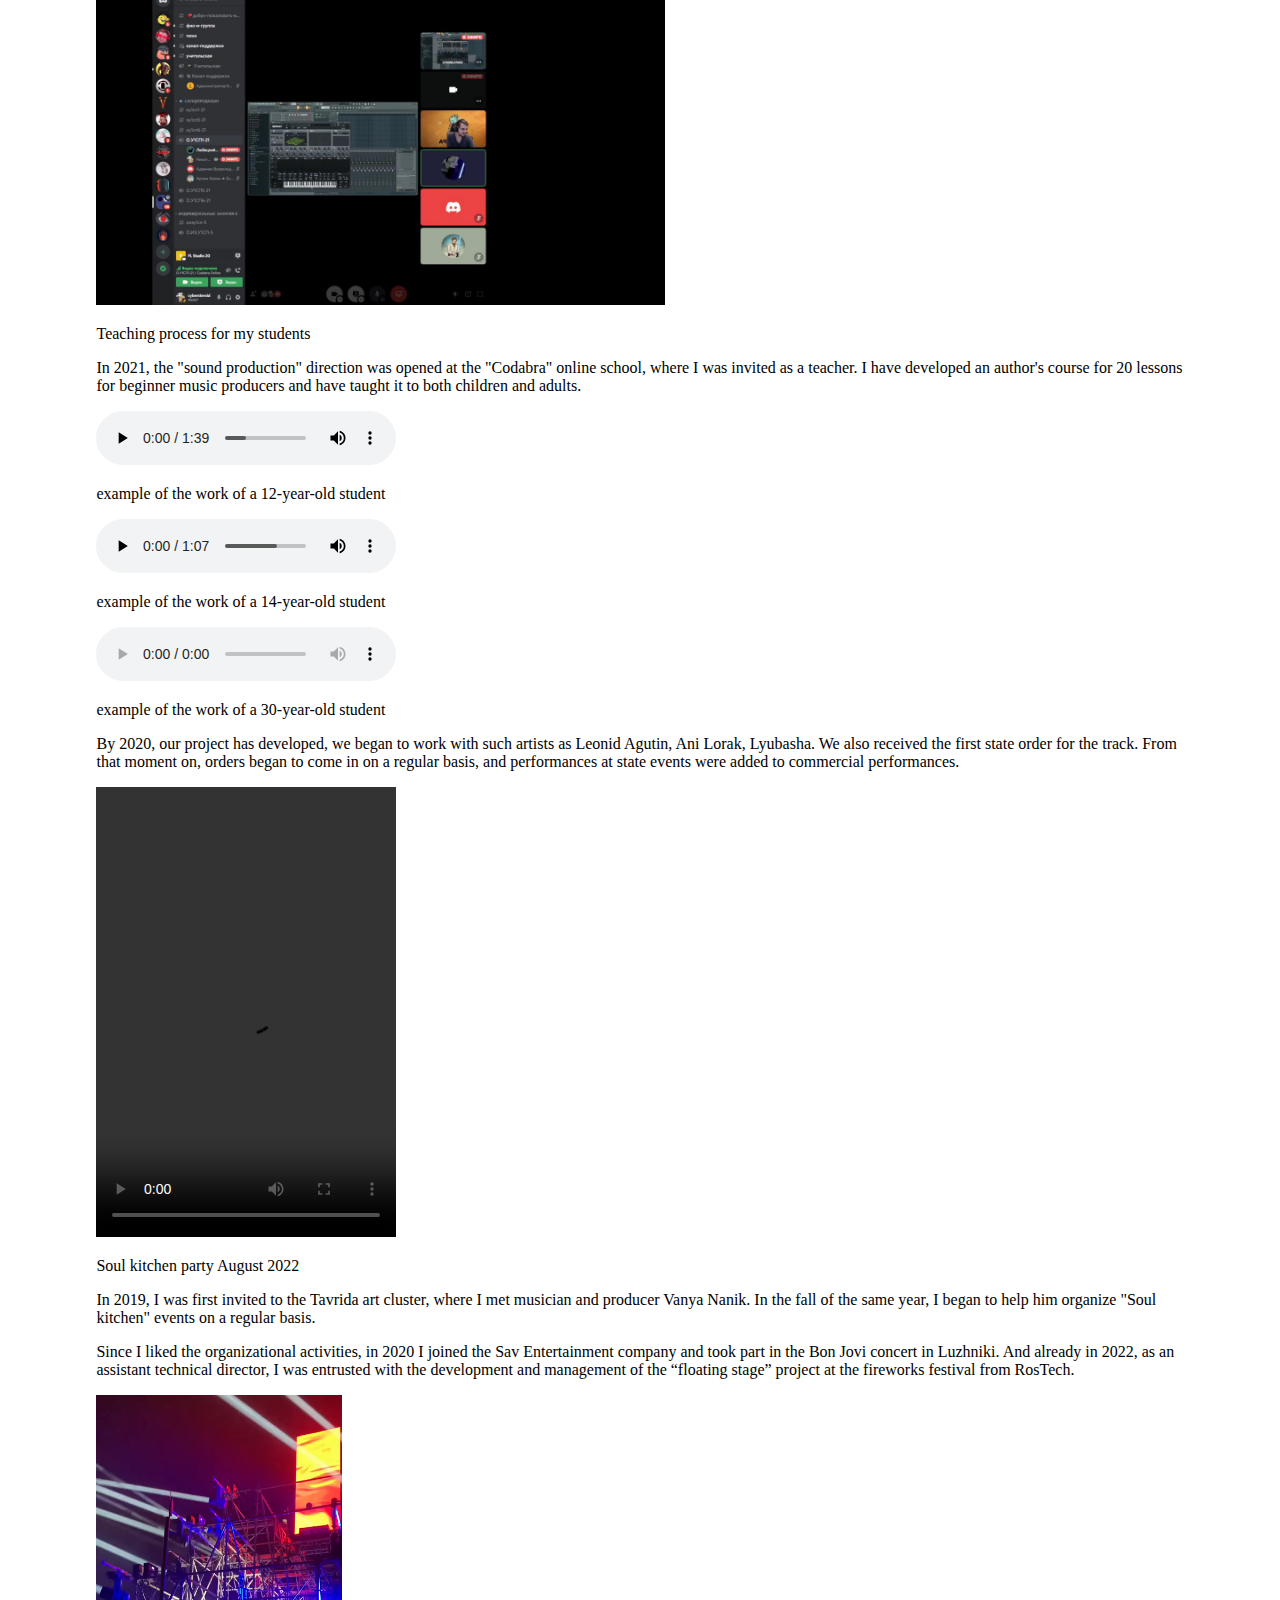
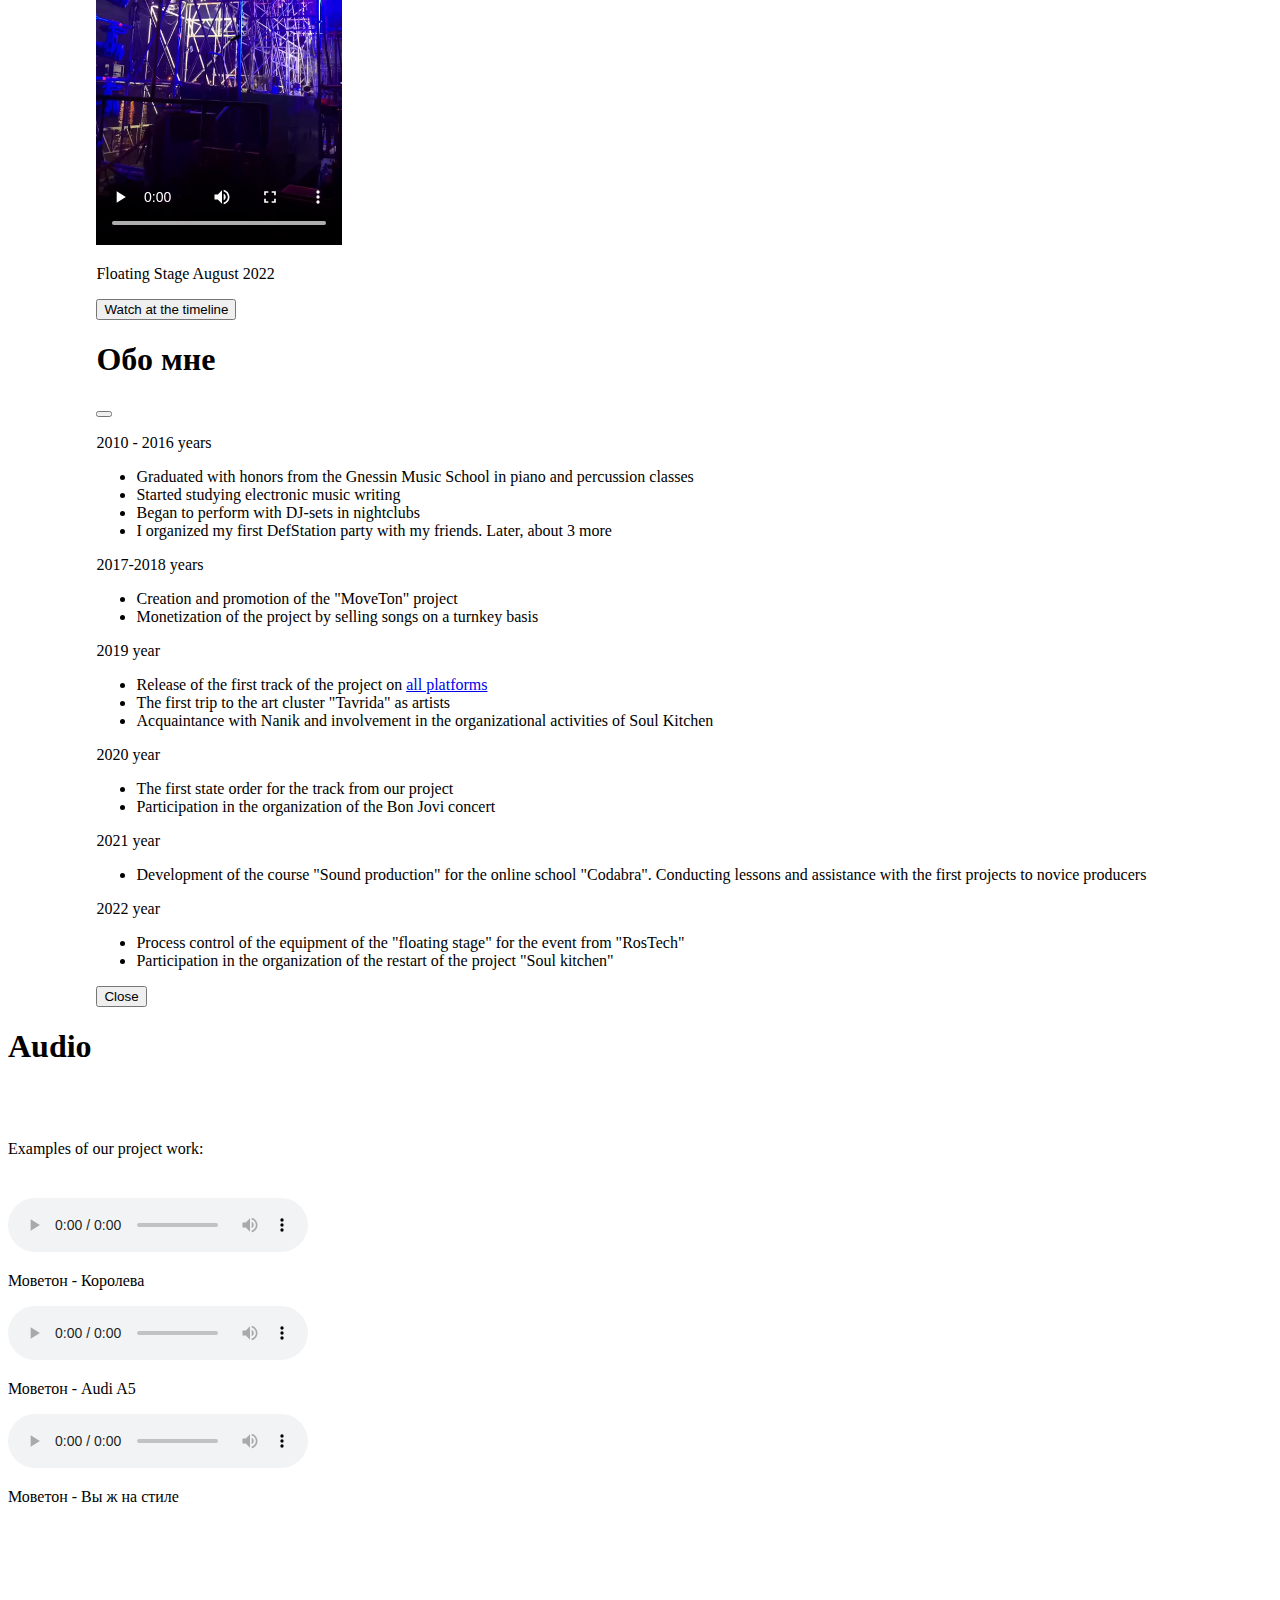
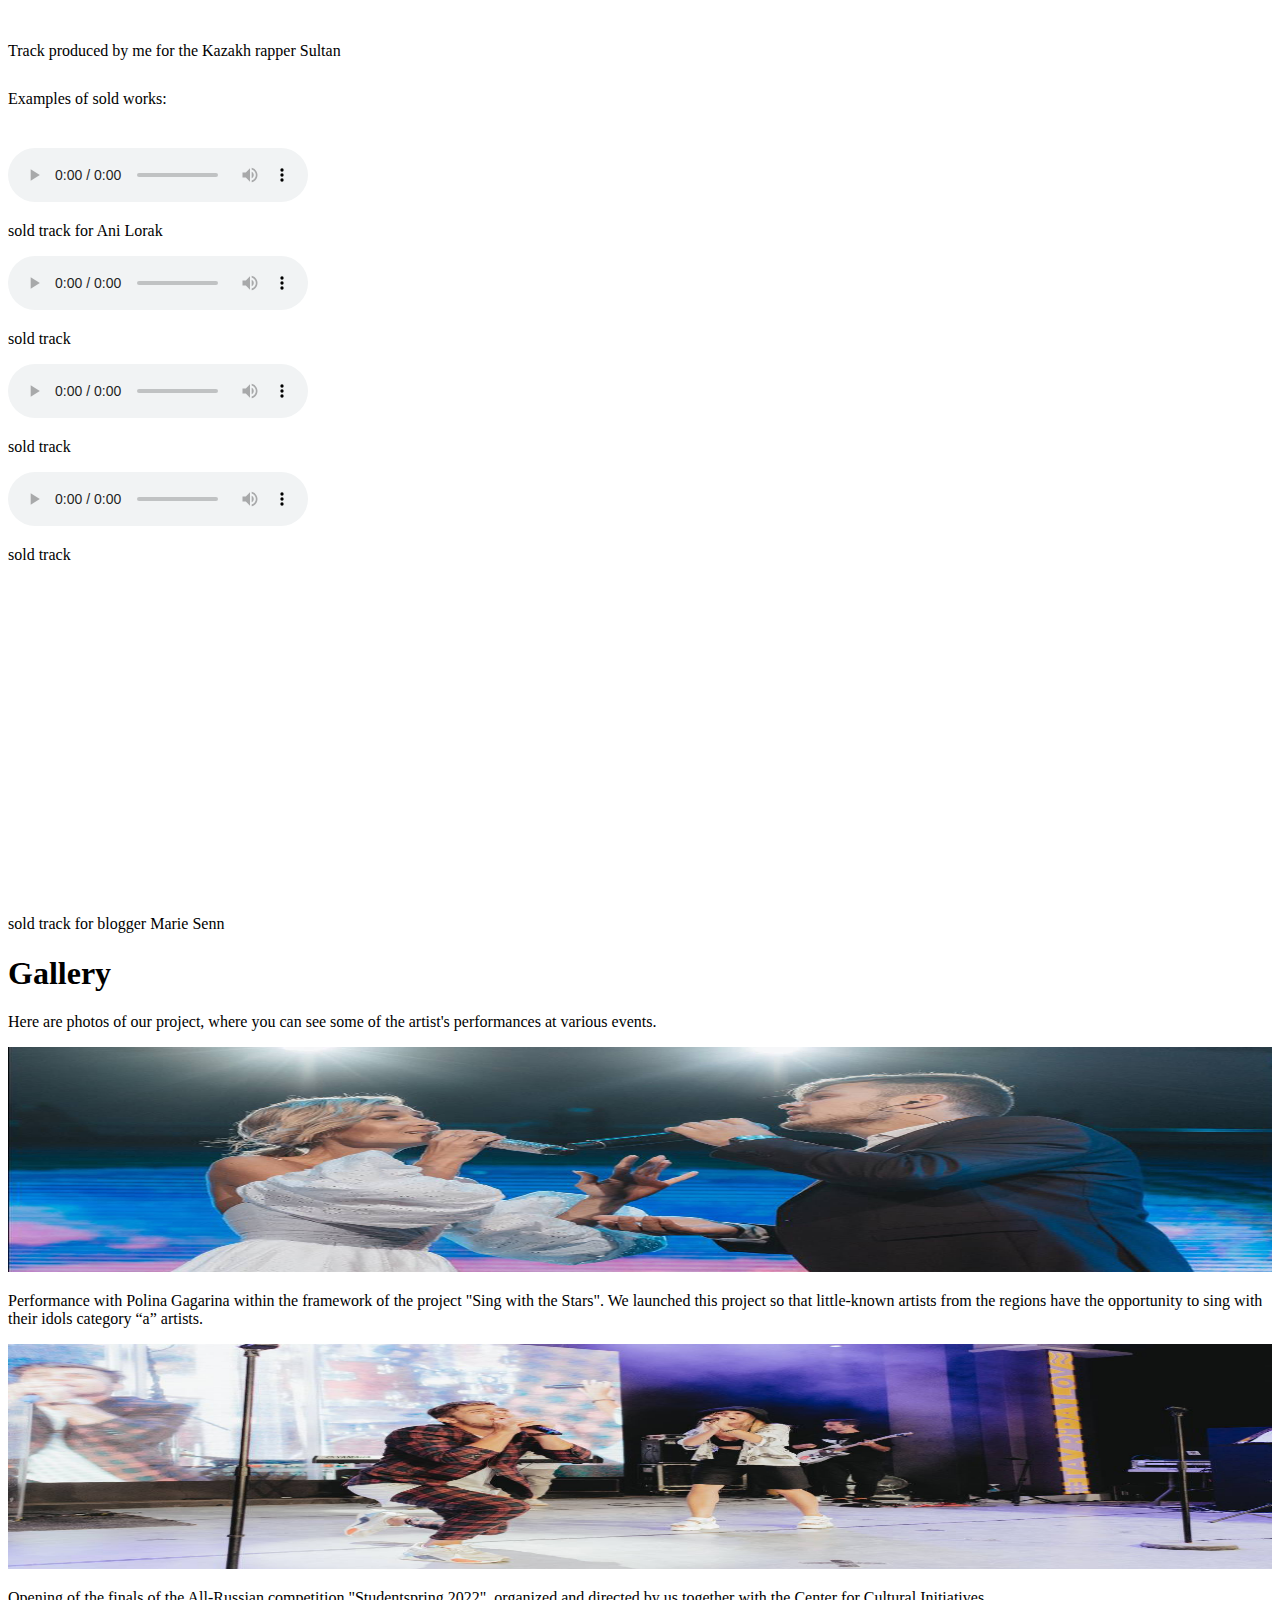
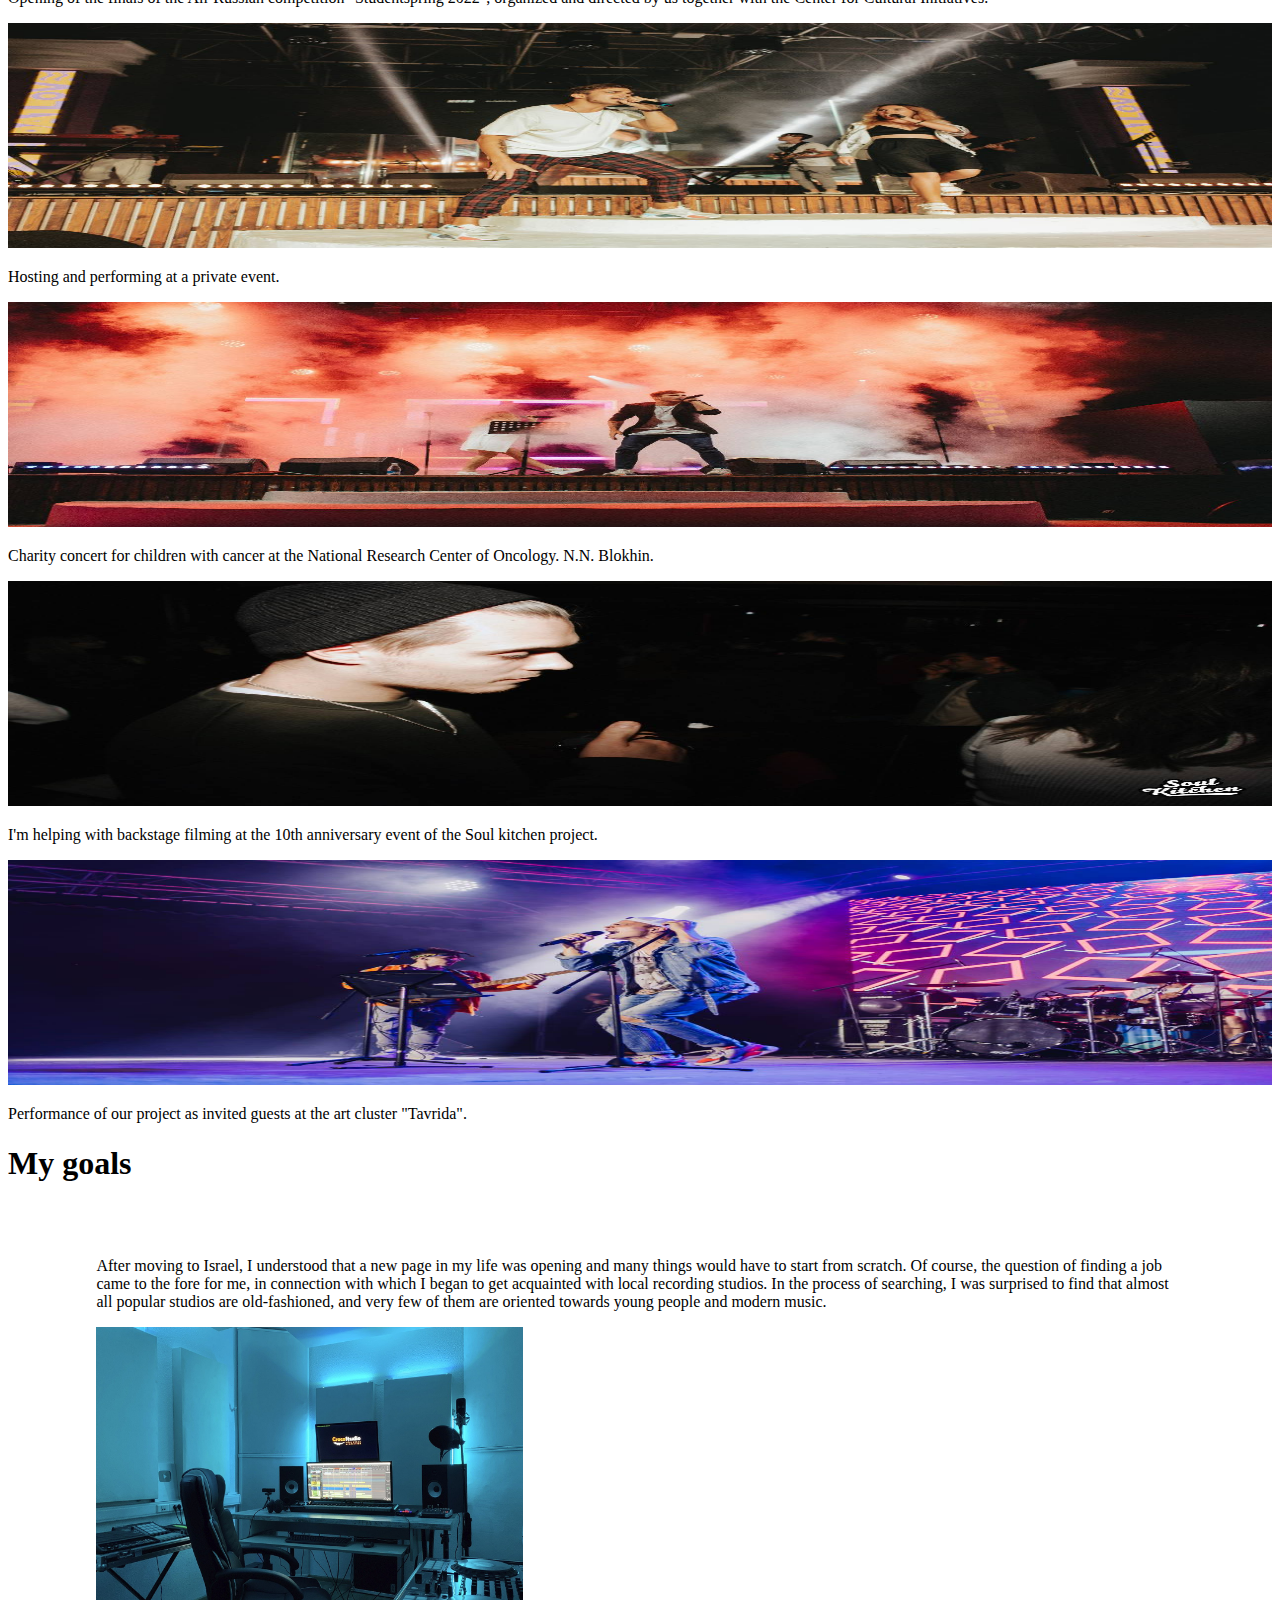
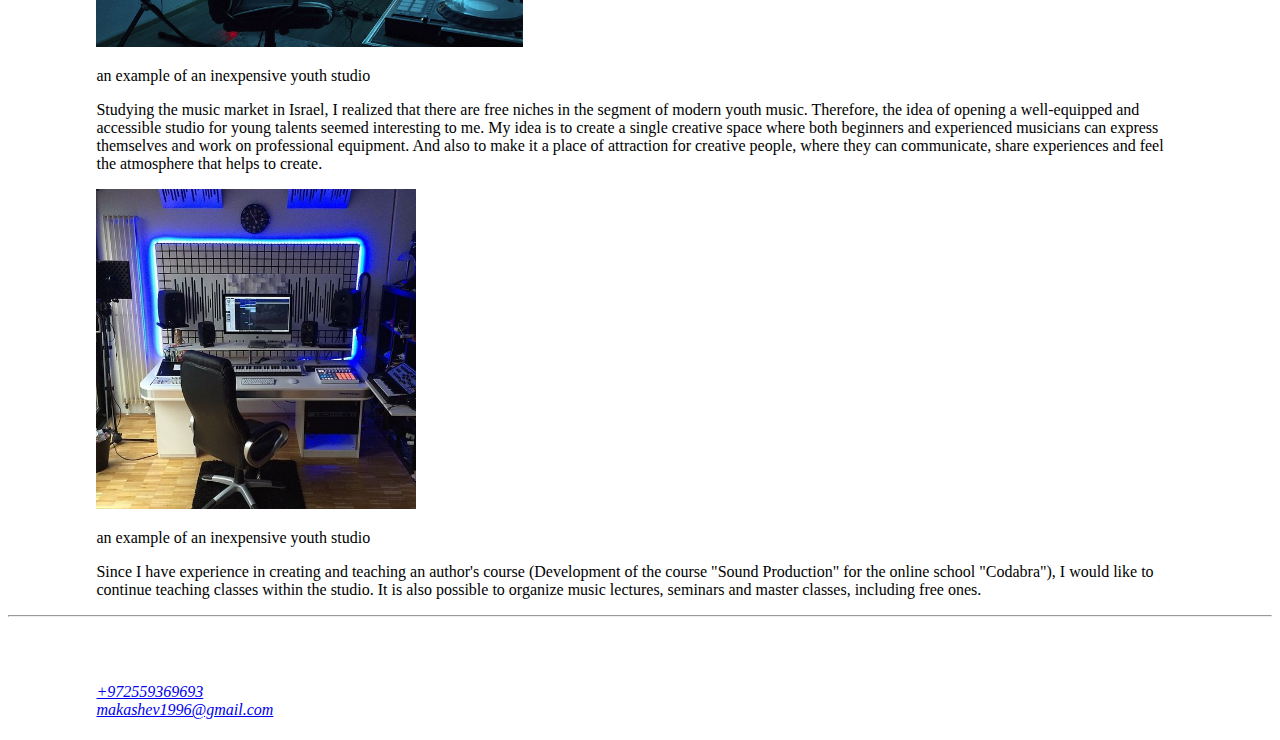
==== commit b5ef11a9: "1.0.1" ====
--- a/index-en.html
+++ b/index-en.html
@@ -35,7 +35,7 @@
                 </li>
                 <li class="nav-item">
                     <a class='nav-link' href="#targets-container">Goals</a>
-                  </li>
+                </li>
                 <li class='nav-item'>
                     <a class='nav-link' href='#contacts-container'>Contacts</a>
                 </li>
@@ -50,7 +50,8 @@
     <div class="top-container bg-light">
         <div class="row flex-lg-row-reverse align-items-center g-5 py-5">
             <div class="col-10 col-sm-8 col-lg-6">
-                <img src="images/1172_oooo.plus.png" alt="profile-photo" class="d-block mx-lg-auto img-fluid">
+                <img src="images/photo1677326318.jpeg" alt="profile-photo"
+                    class="d-block mx-lg-auto img-fluid rounded profphoto">
             </div>
             <div class="col-lg-6">
                 <h1 class='display-5 fw-bold lh-1 mb-3'>Makashev Nikita</h1>
